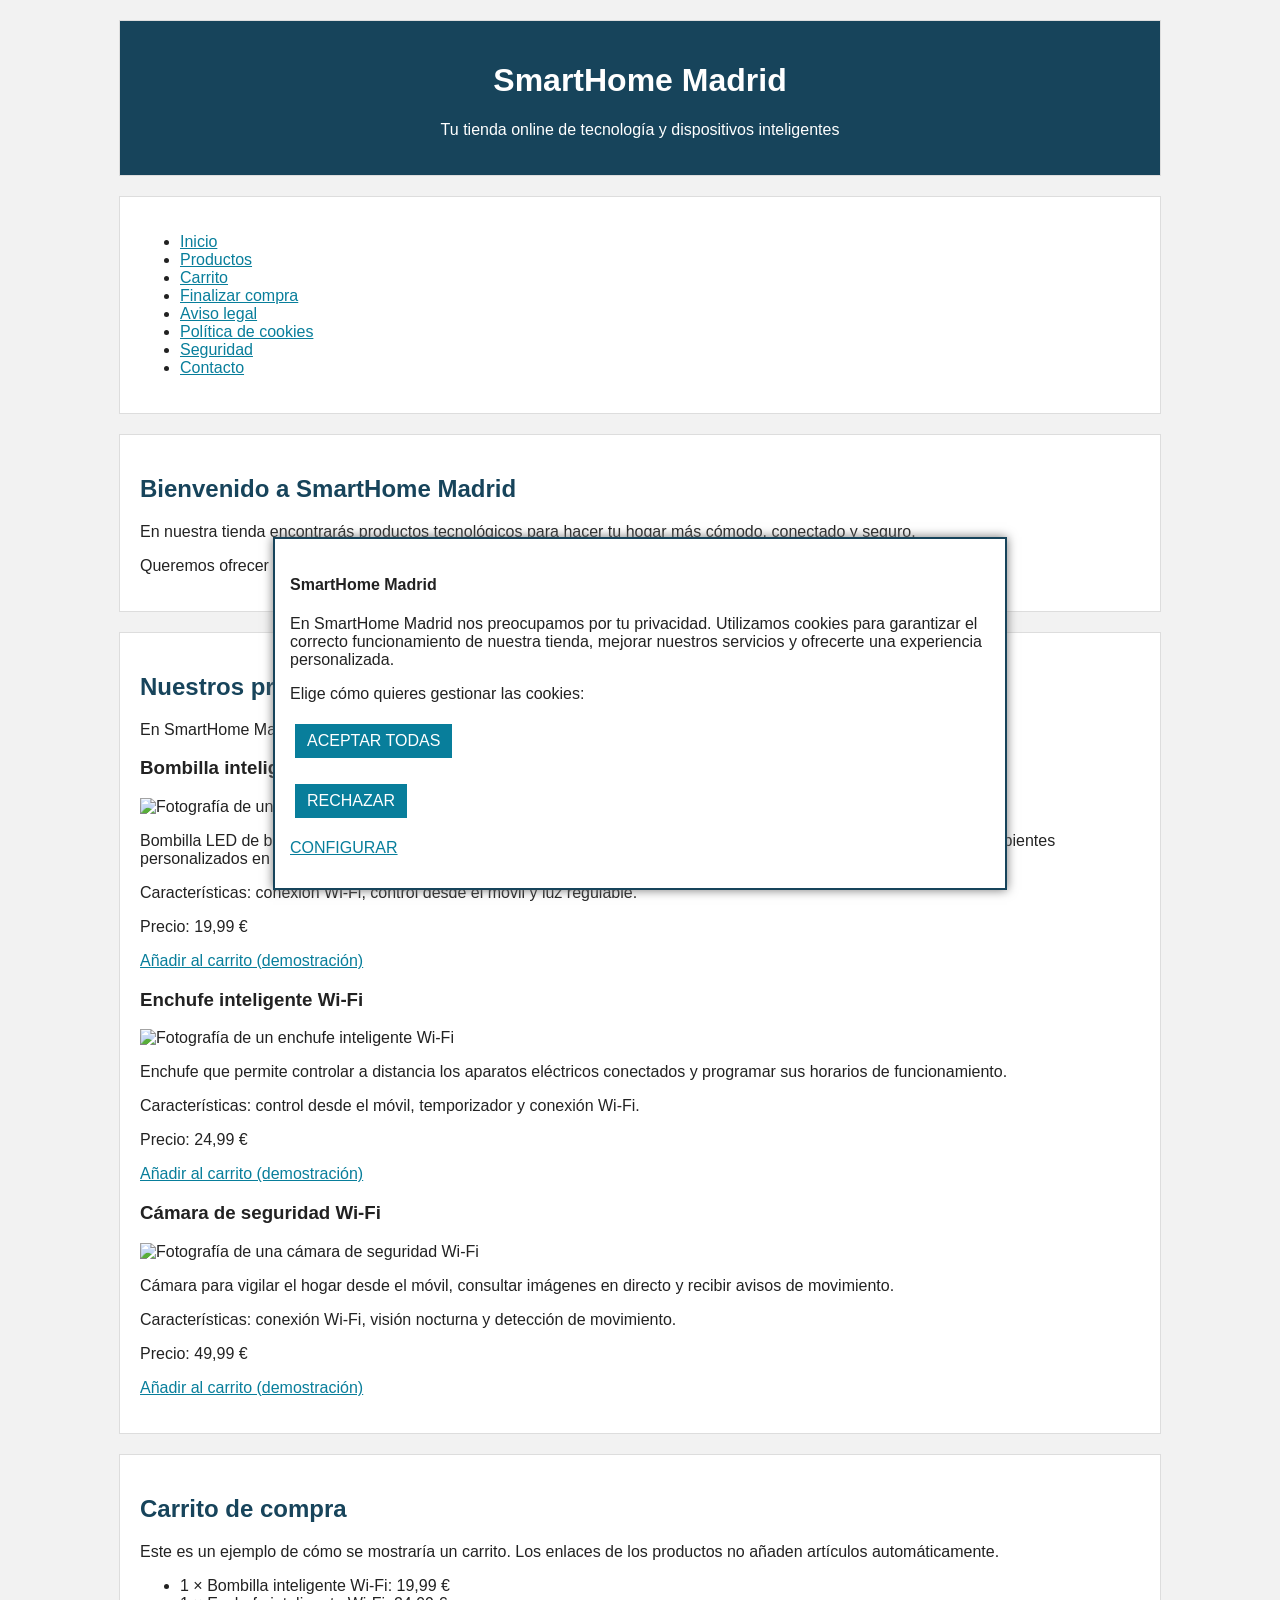
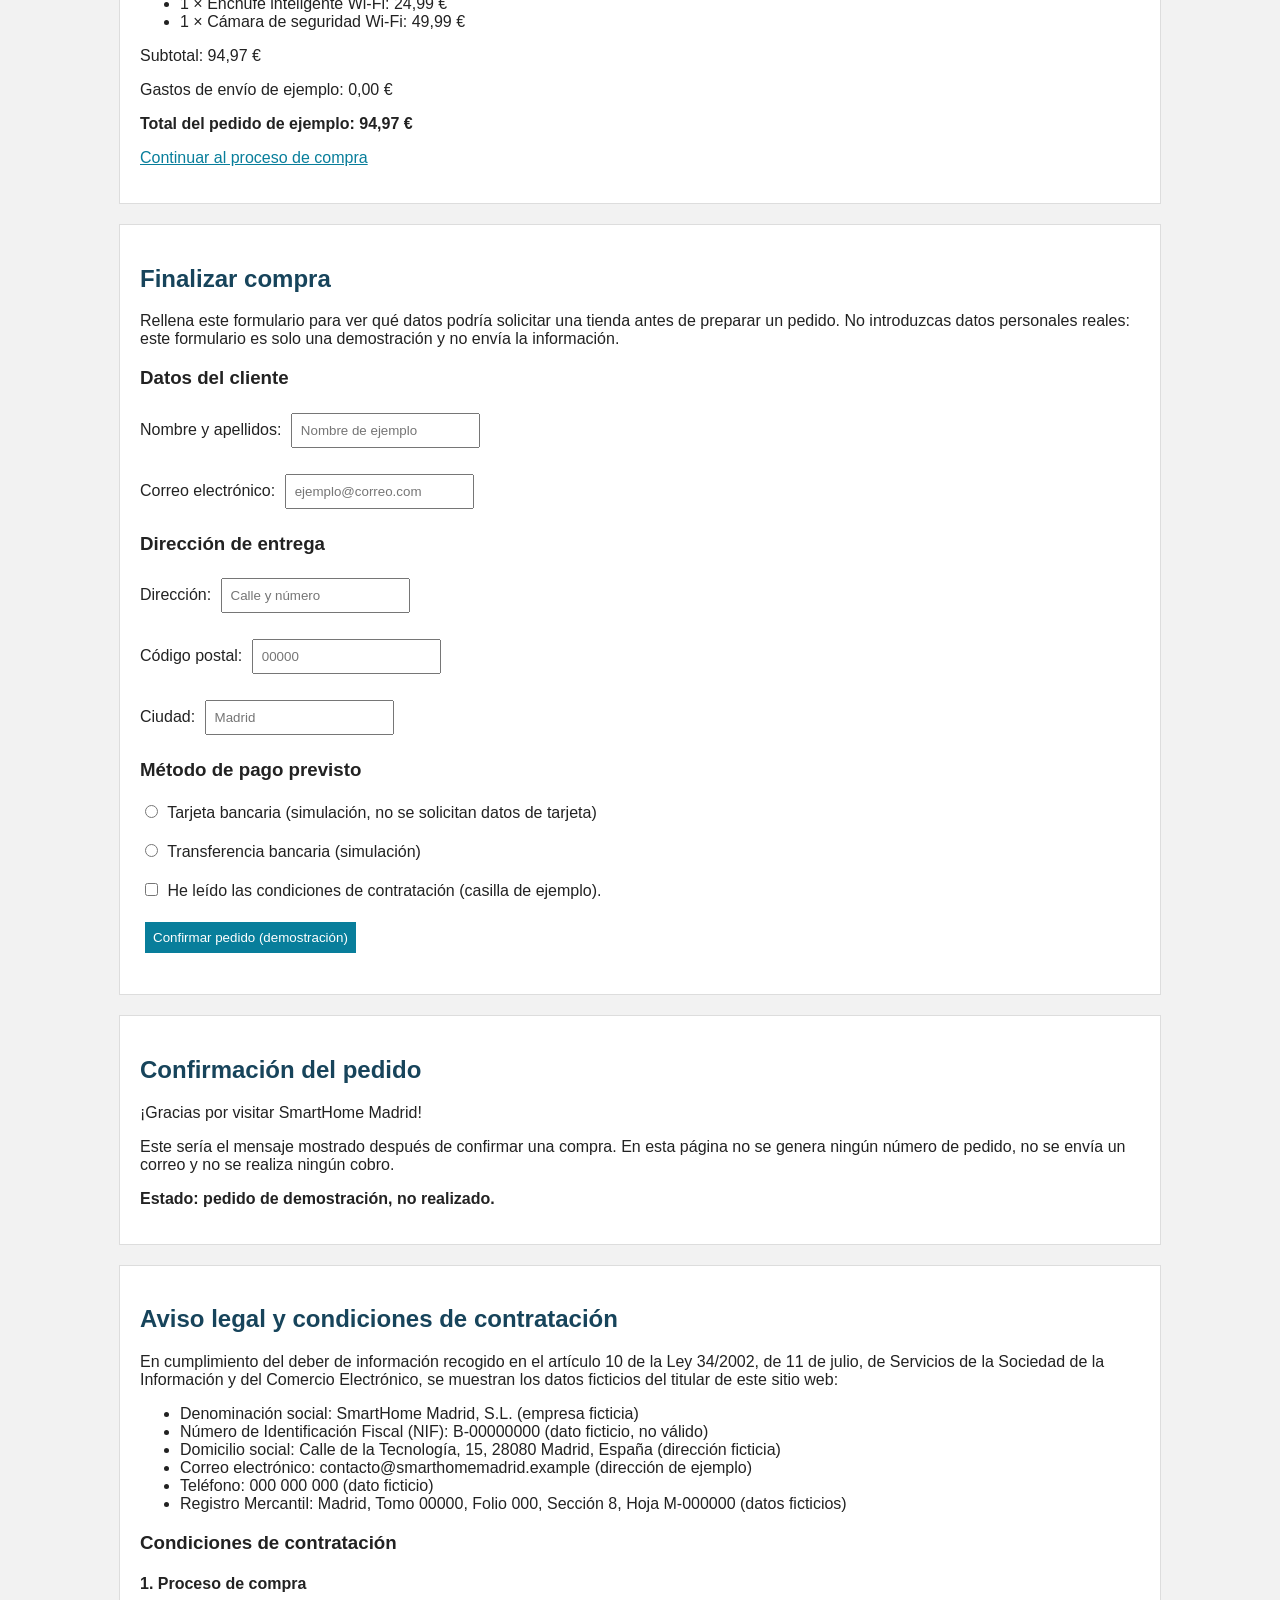
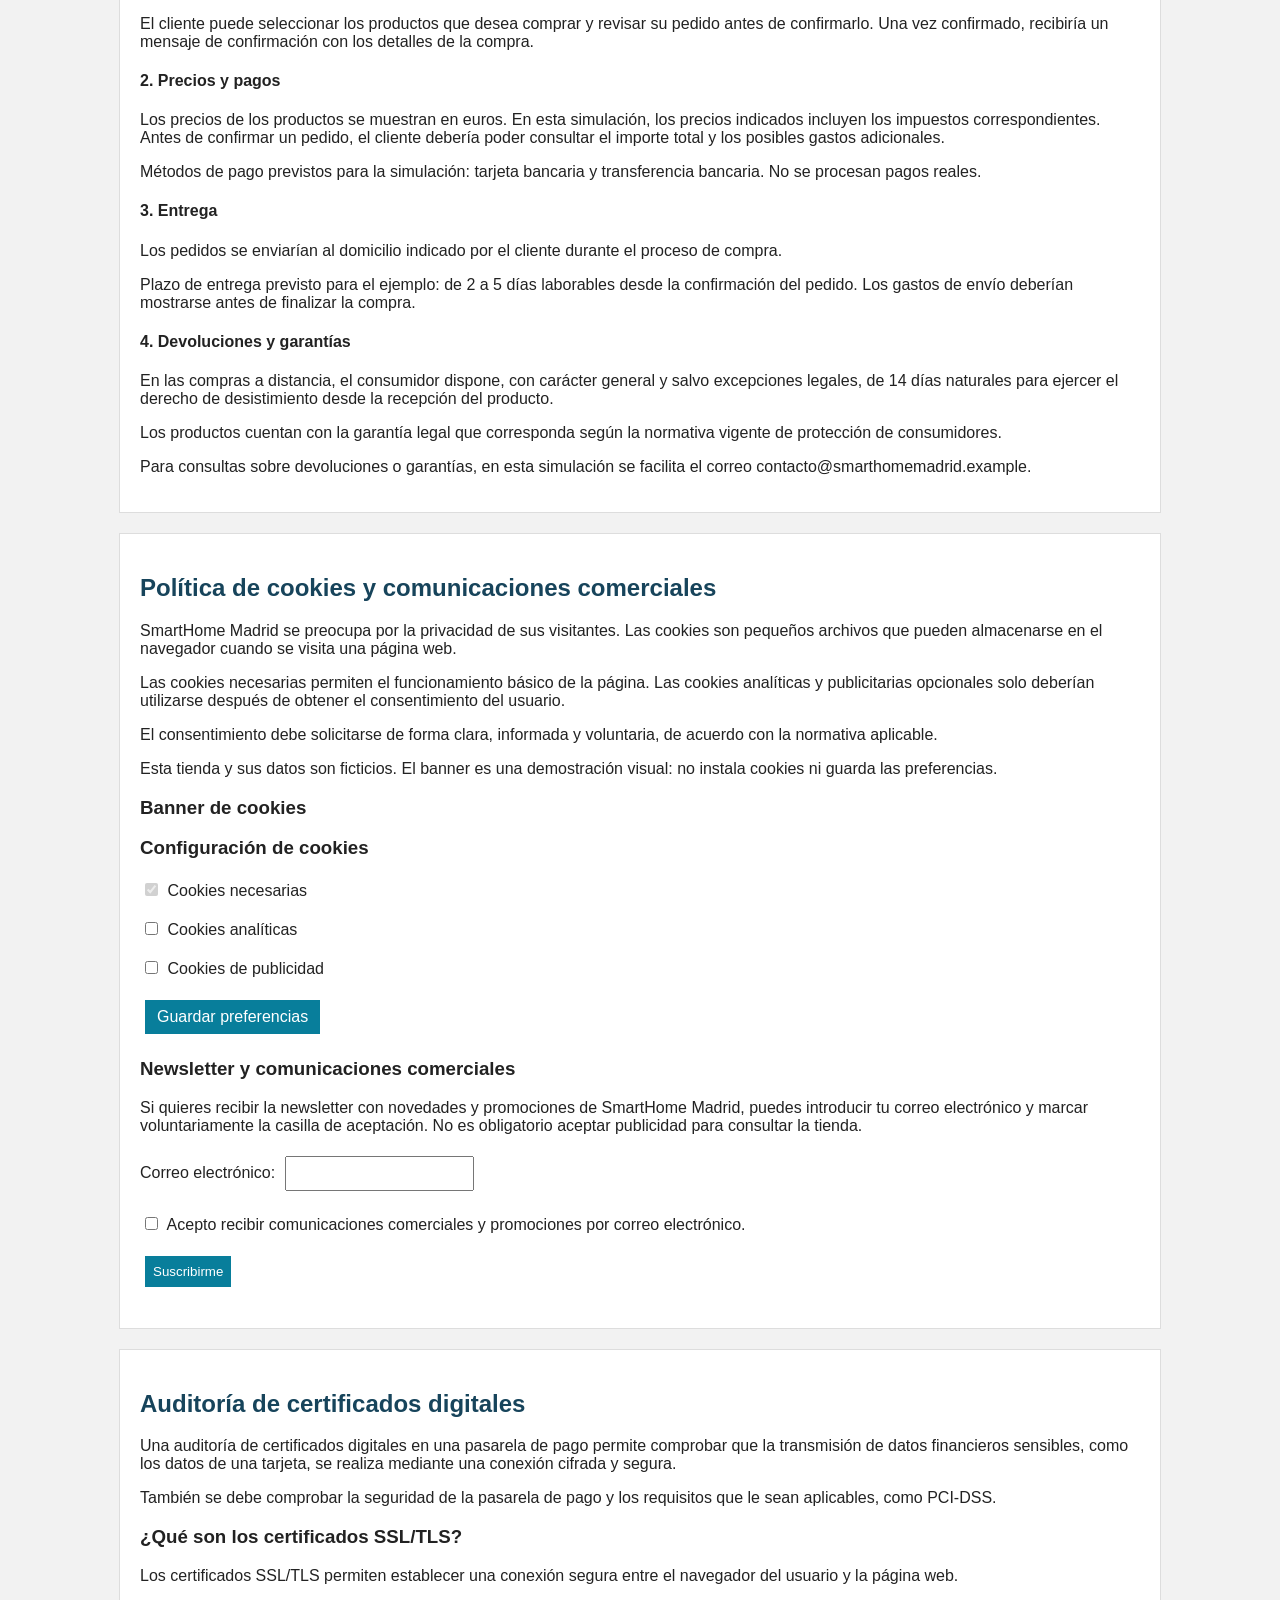
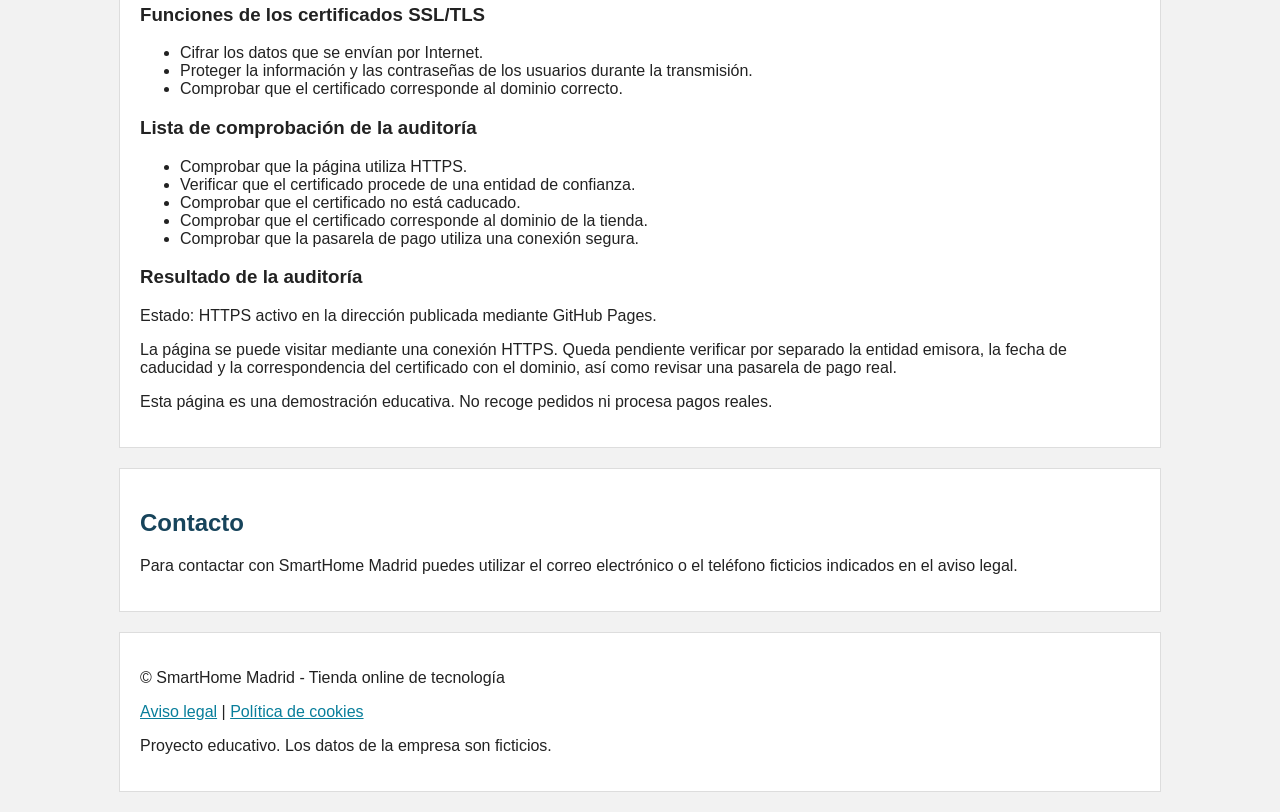
==== index.html @ d8610dd3 "Añadir identificadores sencillos para el diseño" ====
<!DOCTYPE html>
<html lang="es">
<head>
    <meta charset="UTF-8">
    <meta name="viewport" content="width=device-width, initial-scale=1.0">

    <link rel="stylesheet" href="styles.css">

    <meta name="keywords" content="HTML, tienda, productos, domótica, tecnología">
    <meta name="description" content="Tienda online SmartHome Madrid">
    <meta name="author" content="Manuel, Ignacio, Alejandro Pascual, Ismael">

    <title>SmartHome Madrid - Tienda Online</title>
</head>

<body>

    <div id="cabecera">
        <h1>SmartHome Madrid</h1>
        <p>Tu tienda online de tecnología y dispositivos inteligentes</p>
    </div>

    <div id="menu">
        <ul>
            <li><a href="#inicio">Inicio</a></li>
            <li><a href="#productos">Productos</a></li>
            <li><a href="#carrito">Carrito</a></li>
            <li><a href="#compra">Finalizar compra</a></li>
            <li><a href="#aviso-legal">Aviso legal</a></li>
            <li><a href="#cookies">Política de cookies</a></li>
            <li><a href="#seguridad">Seguridad</a></li>
            <li><a href="#contacto">Contacto</a></li>
        </ul>
    </div>

    <div id="inicio">
        <h2>Bienvenido a SmartHome Madrid</h2>
        <p>En nuestra tienda encontrarás productos tecnológicos para hacer tu hogar más cómodo, conectado y seguro.</p>
        <p>Queremos ofrecer una compra online sencilla y proteger los datos de nuestros clientes.</p>
    </div>

    <div id="productos">
        <h2>Nuestros productos</h2>
        <p>En SmartHome Madrid encontrarás dispositivos para convertir tu casa en un hogar inteligente.</p>

        <div>
            <h3>Bombilla inteligente Wi-Fi</h3>
            <img src="https://aio.lv/img/cache/product/10466022/52511798_large.webp" alt="Fotografía de una bombilla inteligente Wi-Fi" width="220">
            <p>Bombilla LED de bajo consumo que permite encender, apagar y regular la iluminación desde el móvil. Ideal para crear ambientes personalizados en casa.</p>
            <p>Características: conexión Wi-Fi, control desde el móvil y luz regulable.</p>
            <p>Precio: 19,99 €</p>
            <p><a href="#carrito">Añadir al carrito (demostración)</a></p>
        </div>

        <div>
            <h3>Enchufe inteligente Wi-Fi</h3>
            <img src="https://commons.wikimedia.org/wiki/Special:FilePath/WLAN-Funk-Stecker_in_Steckdose.jpg" alt="Fotografía de un enchufe inteligente Wi-Fi" width="220">
            <p>Enchufe que permite controlar a distancia los aparatos eléctricos conectados y programar sus horarios de funcionamiento.</p>
            <p>Características: control desde el móvil, temporizador y conexión Wi-Fi.</p>
            <p>Precio: 24,99 €</p>
            <p><a href="#carrito">Añadir al carrito (demostración)</a></p>
        </div>

        <div>
            <h3>Cámara de seguridad Wi-Fi</h3>
            <img src="https://images.unsplash.com/photo-1728971975421-50f3dc9663a4?auto=format&fit=crop&w=800&q=80" alt="Fotografía de una cámara de seguridad Wi-Fi" width="220">
            <p>Cámara para vigilar el hogar desde el móvil, consultar imágenes en directo y recibir avisos de movimiento.</p>
            <p>Características: conexión Wi-Fi, visión nocturna y detección de movimiento.</p>
            <p>Precio: 49,99 €</p>
            <p><a href="#carrito">Añadir al carrito (demostración)</a></p>
        </div>
    </div>

    <div id="carrito">
        <h2>Carrito de compra</h2>
        <p>Este es un ejemplo de cómo se mostraría un carrito. Los enlaces de los productos no añaden artículos automáticamente.</p>
        <ul>
            <li>1 × Bombilla inteligente Wi-Fi: 19,99 €</li>
            <li>1 × Enchufe inteligente Wi-Fi: 24,99 €</li>
            <li>1 × Cámara de seguridad Wi-Fi: 49,99 €</li>
        </ul>
        <p>Subtotal: 94,97 €</p>
        <p>Gastos de envío de ejemplo: 0,00 €</p>
        <p><b>Total del pedido de ejemplo: 94,97 €</b></p>
        <p><a href="#compra">Continuar al proceso de compra</a></p>
    </div>

    <div id="compra">
        <h2>Finalizar compra</h2>
        <p>Rellena este formulario para ver qué datos podría solicitar una tienda antes de preparar un pedido. No introduzcas datos personales reales: este formulario es solo una demostración y no envía la información.</p>
        <form>
            <h3>Datos del cliente</h3>
            <p>
                Nombre y apellidos:
                <input type="text" id="nombre-compra" name="nombre-compra" placeholder="Nombre de ejemplo">
            </p>
            <p>
                Correo electrónico:
                <input type="email" id="email-compra" name="email-compra" placeholder="ejemplo@correo.com">
            </p>

            <h3>Dirección de entrega</h3>
            <p>
                Dirección:
                <input type="text" id="direccion-compra" name="direccion-compra" placeholder="Calle y número">
            </p>
            <p>
                Código postal:
                <input type="text" id="cp-compra" name="cp-compra" placeholder="00000">
            </p>
            <p>
                Ciudad:
                <input type="text" id="ciudad-compra" name="ciudad-compra" placeholder="Madrid">
            </p>

            <h3>Método de pago previsto</h3>
            <p>
                <input type="radio" id="pago-tarjeta" name="metodo-pago" value="tarjeta">
                Tarjeta bancaria (simulación, no se solicitan datos de tarjeta)
            </p>
            <p>
                <input type="radio" id="pago-transferencia" name="metodo-pago" value="transferencia">
                Transferencia bancaria (simulación)
            </p>
            <p><input type="checkbox" id="aceptar-condiciones-compra" name="aceptar-condiciones-compra">
                He leído las condiciones de contratación (casilla de ejemplo).
            </p>
            <p><input type="submit" value="Confirmar pedido (demostración)"></p>
        </form>
    </div>

    <div id="confirmacion-pedido">
        <h2>Confirmación del pedido</h2>
        <p>¡Gracias por visitar SmartHome Madrid!</p>
        <p>Este sería el mensaje mostrado después de confirmar una compra. En esta página no se genera ningún número de pedido, no se envía un correo y no se realiza ningún cobro.</p>
        <p><b>Estado: pedido de demostración, no realizado.</b></p>
    </div>

    <div id="aviso-legal">
        <h2>Aviso legal y condiciones de contratación</h2>

        <p>En cumplimiento del deber de información recogido en el artículo 10 de la Ley 34/2002, de 11 de julio, de Servicios de la Sociedad de la Información y del Comercio Electrónico, se muestran los datos ficticios del titular de este sitio web:</p>

        <ul>
            <li>Denominación social: SmartHome Madrid, S.L. (empresa ficticia)</li>
            <li>Número de Identificación Fiscal (NIF): B-00000000 (dato ficticio, no válido)</li>
            <li>Domicilio social: Calle de la Tecnología, 15, 28080 Madrid, España (dirección ficticia)</li>
            <li>Correo electrónico: contacto@smarthomemadrid.example (dirección de ejemplo)</li>
            <li>Teléfono: 000 000 000 (dato ficticio)</li>
            <li>Registro Mercantil: Madrid, Tomo 00000, Folio 000, Sección 8, Hoja M-000000 (datos ficticios)</li>
        </ul>

        <h3>Condiciones de contratación</h3>

        <h4>1. Proceso de compra</h4>
        <p>El cliente puede seleccionar los productos que desea comprar y revisar su pedido antes de confirmarlo. Una vez confirmado, recibiría un mensaje de confirmación con los detalles de la compra.</p>

        <h4>2. Precios y pagos</h4>
        <p>Los precios de los productos se muestran en euros. En esta simulación, los precios indicados incluyen los impuestos correspondientes. Antes de confirmar un pedido, el cliente debería poder consultar el importe total y los posibles gastos adicionales.</p>
        <p>Métodos de pago previstos para la simulación: tarjeta bancaria y transferencia bancaria. No se procesan pagos reales.</p>

        <h4>3. Entrega</h4>
        <p>Los pedidos se enviarían al domicilio indicado por el cliente durante el proceso de compra.</p>
        <p>Plazo de entrega previsto para el ejemplo: de 2 a 5 días laborables desde la confirmación del pedido. Los gastos de envío deberían mostrarse antes de finalizar la compra.</p>

        <h4>4. Devoluciones y garantías</h4>
        <p>En las compras a distancia, el consumidor dispone, con carácter general y salvo excepciones legales, de 14 días naturales para ejercer el derecho de desistimiento desde la recepción del producto.</p>
        <p>Los productos cuentan con la garantía legal que corresponda según la normativa vigente de protección de consumidores.</p>
        <p>Para consultas sobre devoluciones o garantías, en esta simulación se facilita el correo contacto@smarthomemadrid.example.</p>
    </div>

    <div id="cookies">
        <h2>Política de cookies y comunicaciones comerciales</h2>

        <p>SmartHome Madrid se preocupa por la privacidad de sus visitantes. Las cookies son pequeños archivos que pueden almacenarse en el navegador cuando se visita una página web.</p>
        <p>Las cookies necesarias permiten el funcionamiento básico de la página. Las cookies analíticas y publicitarias opcionales solo deberían utilizarse después de obtener el consentimiento del usuario.</p>
        <p>El consentimiento debe solicitarse de forma clara, informada y voluntaria, de acuerdo con la normativa aplicable.</p>
        <p>Esta tienda y sus datos son ficticios. El banner es una demostración visual: no instala cookies ni guarda las preferencias.</p>

        <h3>Banner de cookies</h3>
        <input type="checkbox" id="cerrar-banner">
        <div id="banner-cookies">
            <h4>SmartHome Madrid</h4>
            <p>En SmartHome Madrid nos preocupamos por tu privacidad. Utilizamos cookies para garantizar el correcto funcionamiento de nuestra tienda, mejorar nuestros servicios y ofrecerte una experiencia personalizada.</p>
            <p>Elige cómo quieres gestionar las cookies:</p>

            <p><label for="cerrar-banner" class="boton">ACEPTAR TODAS</label></p>
            <p><label for="cerrar-banner" class="boton">RECHAZAR</label></p>
            <p><a href="#configuracion-cookies">CONFIGURAR</a></p>
        </div>

        <h3 id="configuracion-cookies">Configuración de cookies</h3>
        <form>
            <p>
                <input type="checkbox" id="cookies-necesarias" name="cookies-necesarias" checked disabled>
                Cookies necesarias
            </p>

            <p>
                <input type="checkbox" id="cookies-analiticas" name="cookies-analiticas">
                Cookies analíticas
            </p>

            <p>
                <input type="checkbox" id="cookies-publicidad" name="cookies-publicidad">
                Cookies de publicidad
            </p>

            <p><label for="cerrar-banner" class="boton">Guardar preferencias</label></p>
        </form>

        <h3>Newsletter y comunicaciones comerciales</h3>
        <p>Si quieres recibir la newsletter con novedades y promociones de SmartHome Madrid, puedes introducir tu correo electrónico y marcar voluntariamente la casilla de aceptación. No es obligatorio aceptar publicidad para consultar la tienda.</p>

        <form>
            <p>
                Correo electrónico:
                <input type="email" id="correo" name="correo" required>
            </p>

            <p>
                <input type="checkbox" id="consentimiento" name="consentimiento">
                Acepto recibir comunicaciones comerciales y promociones por correo electrónico.
            </p>

            <p><input type="submit" value="Suscribirme"></p>
        </form>
    </div>

    <div id="seguridad">
        <h2>Auditoría de certificados digitales</h2>

        <p>Una auditoría de certificados digitales en una pasarela de pago permite comprobar que la transmisión de datos financieros sensibles, como los datos de una tarjeta, se realiza mediante una conexión cifrada y segura.</p>
        <p>También se debe comprobar la seguridad de la pasarela de pago y los requisitos que le sean aplicables, como PCI-DSS.</p>

        <h3>¿Qué son los certificados SSL/TLS?</h3>
        <p>Los certificados SSL/TLS permiten establecer una conexión segura entre el navegador del usuario y la página web.</p>

        <h3>Funciones de los certificados SSL/TLS</h3>
        <ul>
            <li>Cifrar los datos que se envían por Internet.</li>
            <li>Proteger la información y las contraseñas de los usuarios durante la transmisión.</li>
            <li>Comprobar que el certificado corresponde al dominio correcto.</li>
        </ul>

        <h3>Lista de comprobación de la auditoría</h3>
        <ul>
            <li>Comprobar que la página utiliza HTTPS.</li>
            <li>Verificar que el certificado procede de una entidad de confianza.</li>
            <li>Comprobar que el certificado no está caducado.</li>
            <li>Comprobar que el certificado corresponde al dominio de la tienda.</li>
            <li>Comprobar que la pasarela de pago utiliza una conexión segura.</li>
        </ul>

        <h3>Resultado de la auditoría</h3>
        <p>Estado: HTTPS activo en la dirección publicada mediante GitHub Pages.</p>
        <p>La página se puede visitar mediante una conexión HTTPS. Queda pendiente verificar por separado la entidad emisora, la fecha de caducidad y la correspondencia del certificado con el dominio, así como revisar una pasarela de pago real.</p>
        <p>Esta página es una demostración educativa. No recoge pedidos ni procesa pagos reales.</p>
    </div>

    <div id="contacto">
        <h2>Contacto</h2>
        <p>Para contactar con SmartHome Madrid puedes utilizar el correo electrónico o el teléfono ficticios indicados en el aviso legal.</p>
    </div>

    <div>
        <p>&copy; SmartHome Madrid - Tienda online de tecnología</p>
        <p>
            <a href="#aviso-legal">Aviso legal</a> |
            <a href="#cookies">Política de cookies</a>
        </p>
        <p>Proyecto educativo. Los datos de la empresa son ficticios.</p>
    </div>

</body>
</html>
---- styles.css ----
body {
    font-family: Arial, sans-serif;
    background: #f2f2f2;
    color: #222;
    margin: 20px;
}

body > div {
    background: white;
    max-width: 1000px;
    margin: 20px auto;
    padding: 20px;
    border: 1px solid #ddd;
}

body > div:first-of-type {
    background: #17445b;
    color: white;
    text-align: center;
}

h1, h2 {
    color: #17445b;
}

body > div:first-of-type h1 {
    color: white;
}

a {
    color: #087e9b;
}

img {
    max-width: 100%;
    height: auto;
}

input, button {
    padding: 8px;
    margin: 5px;
}

button, input[type="submit"] {
    background: #087e9b;
    color: white;
    border: 0;
    cursor: pointer;
}

#banner-cookies {
    position: fixed;
    bottom: 10px;
    left: 10px;
    right: 10px;
    max-width: 700px;
    margin: 0 auto;
    padding: 15px;
    background: white;
    border: 2px solid #17445b;
    box-shadow: 0 0 10px #777;
    z-index: 1000;
}

@media (max-width: 600px) {
    body {
        margin: 5px;
    }

    body > div {
        padding: 12px;
    }

    #banner-cookies {
        left: 5px;
        right: 5px;
        bottom: 5px;
    }
}

#cerrar-banner {
    display: none;
}

#cerrar-banner:checked + #banner-cookies {
    display: none;
}

.boton {
    display: inline-block;
    padding: 8px 12px;
    margin: 5px;
    background: #087e9b;
    color: white;
    cursor: pointer;
}
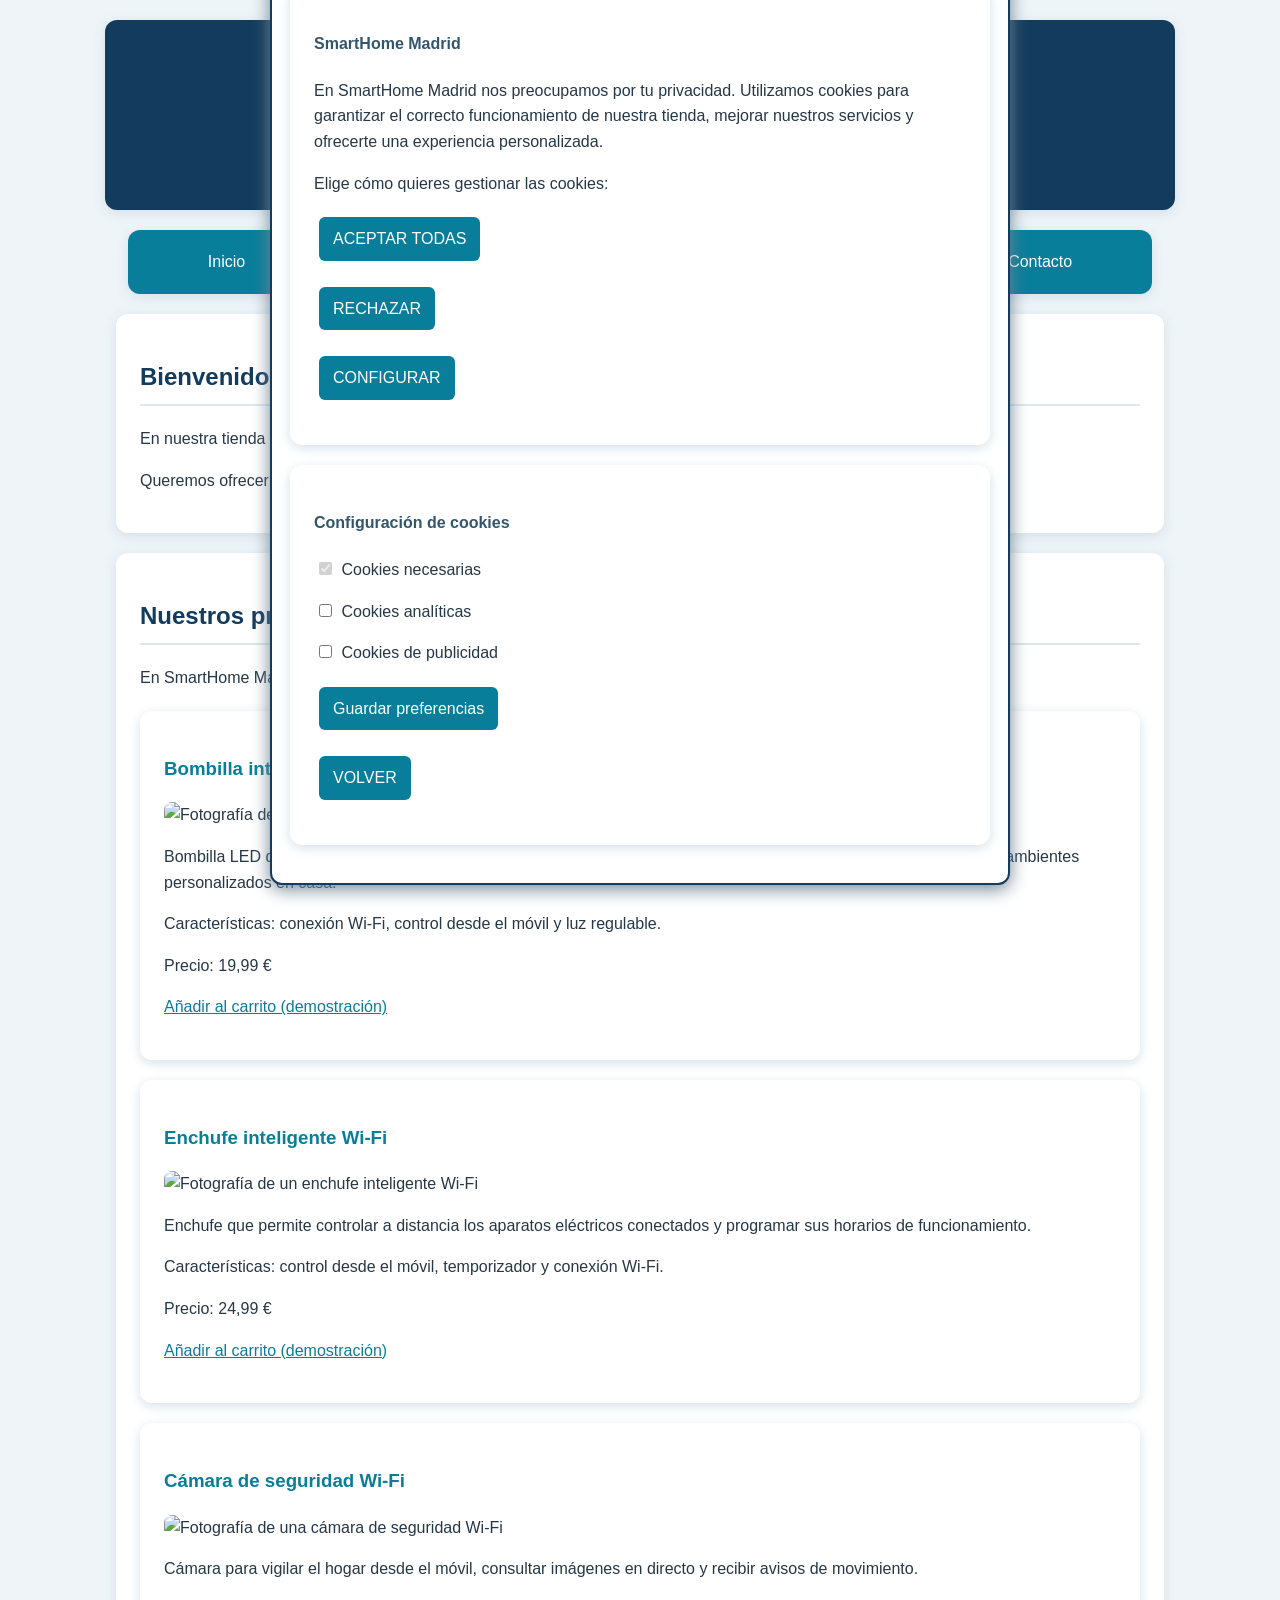
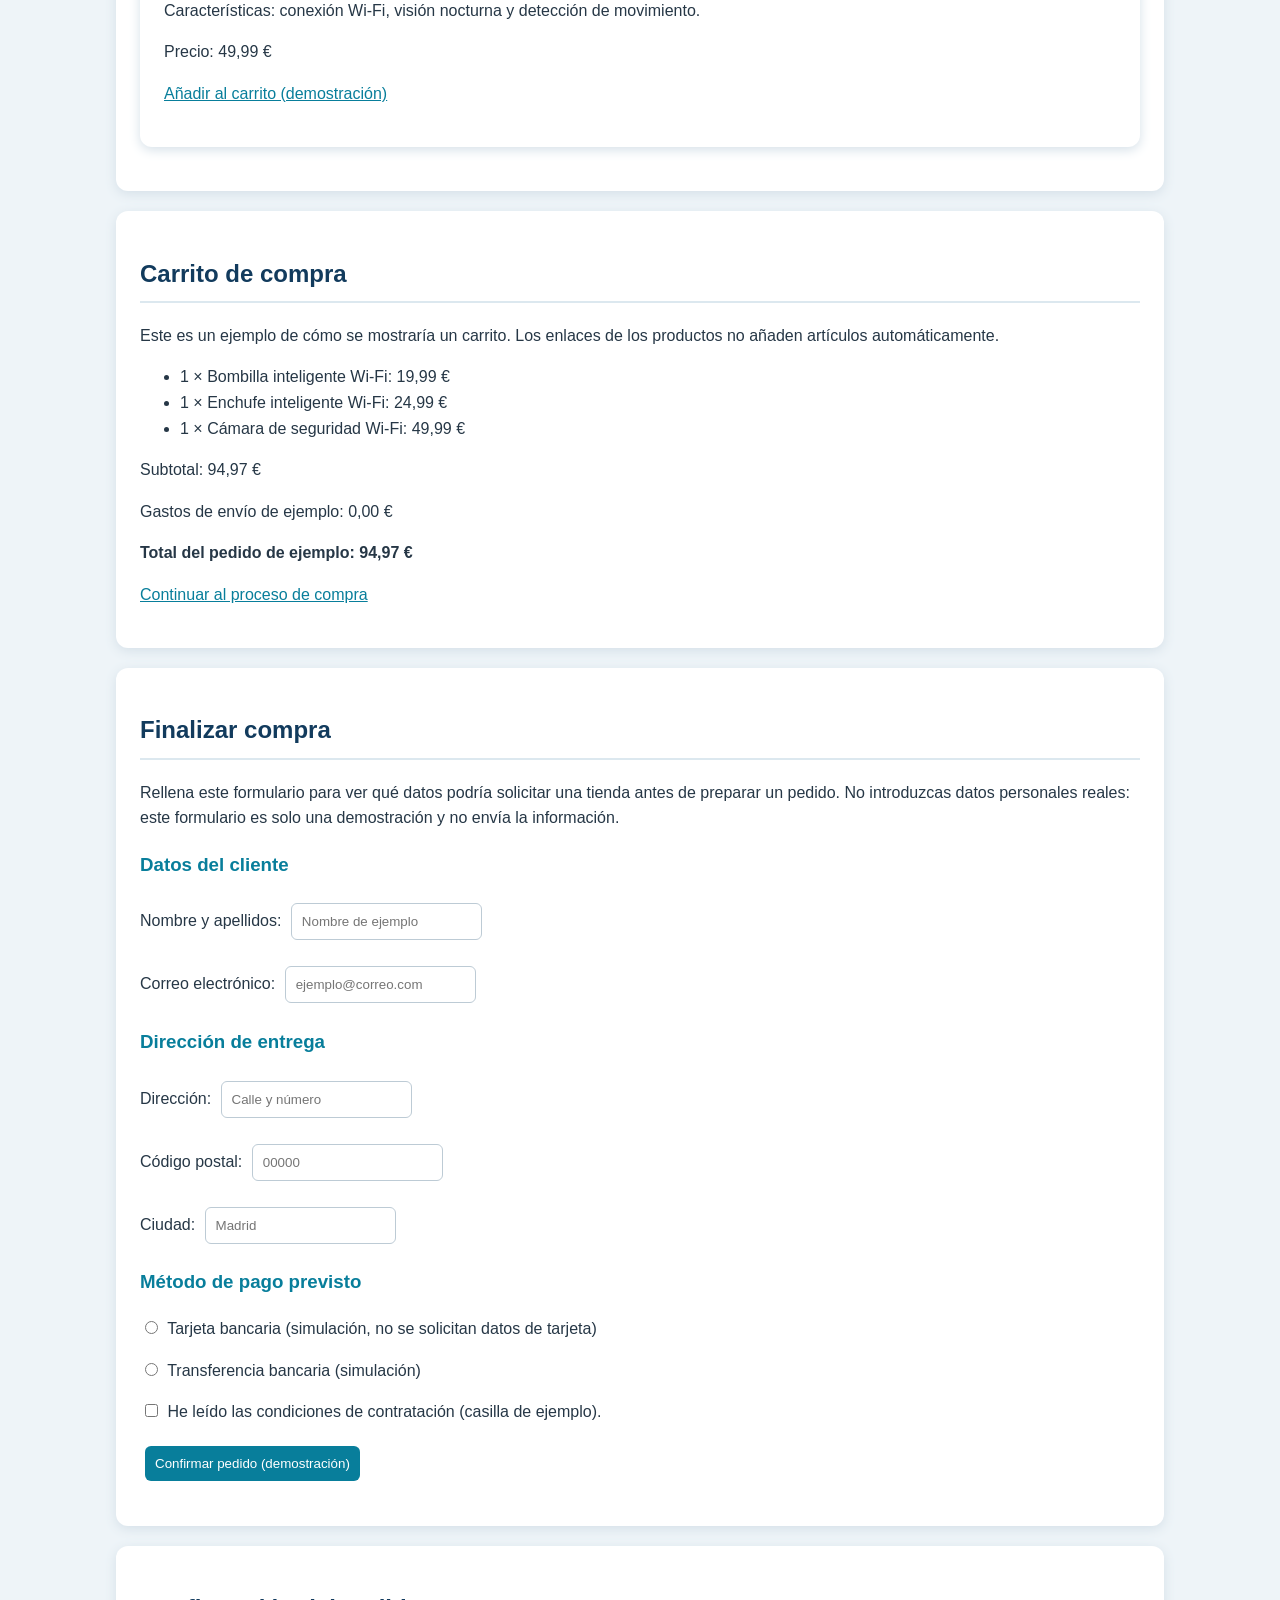
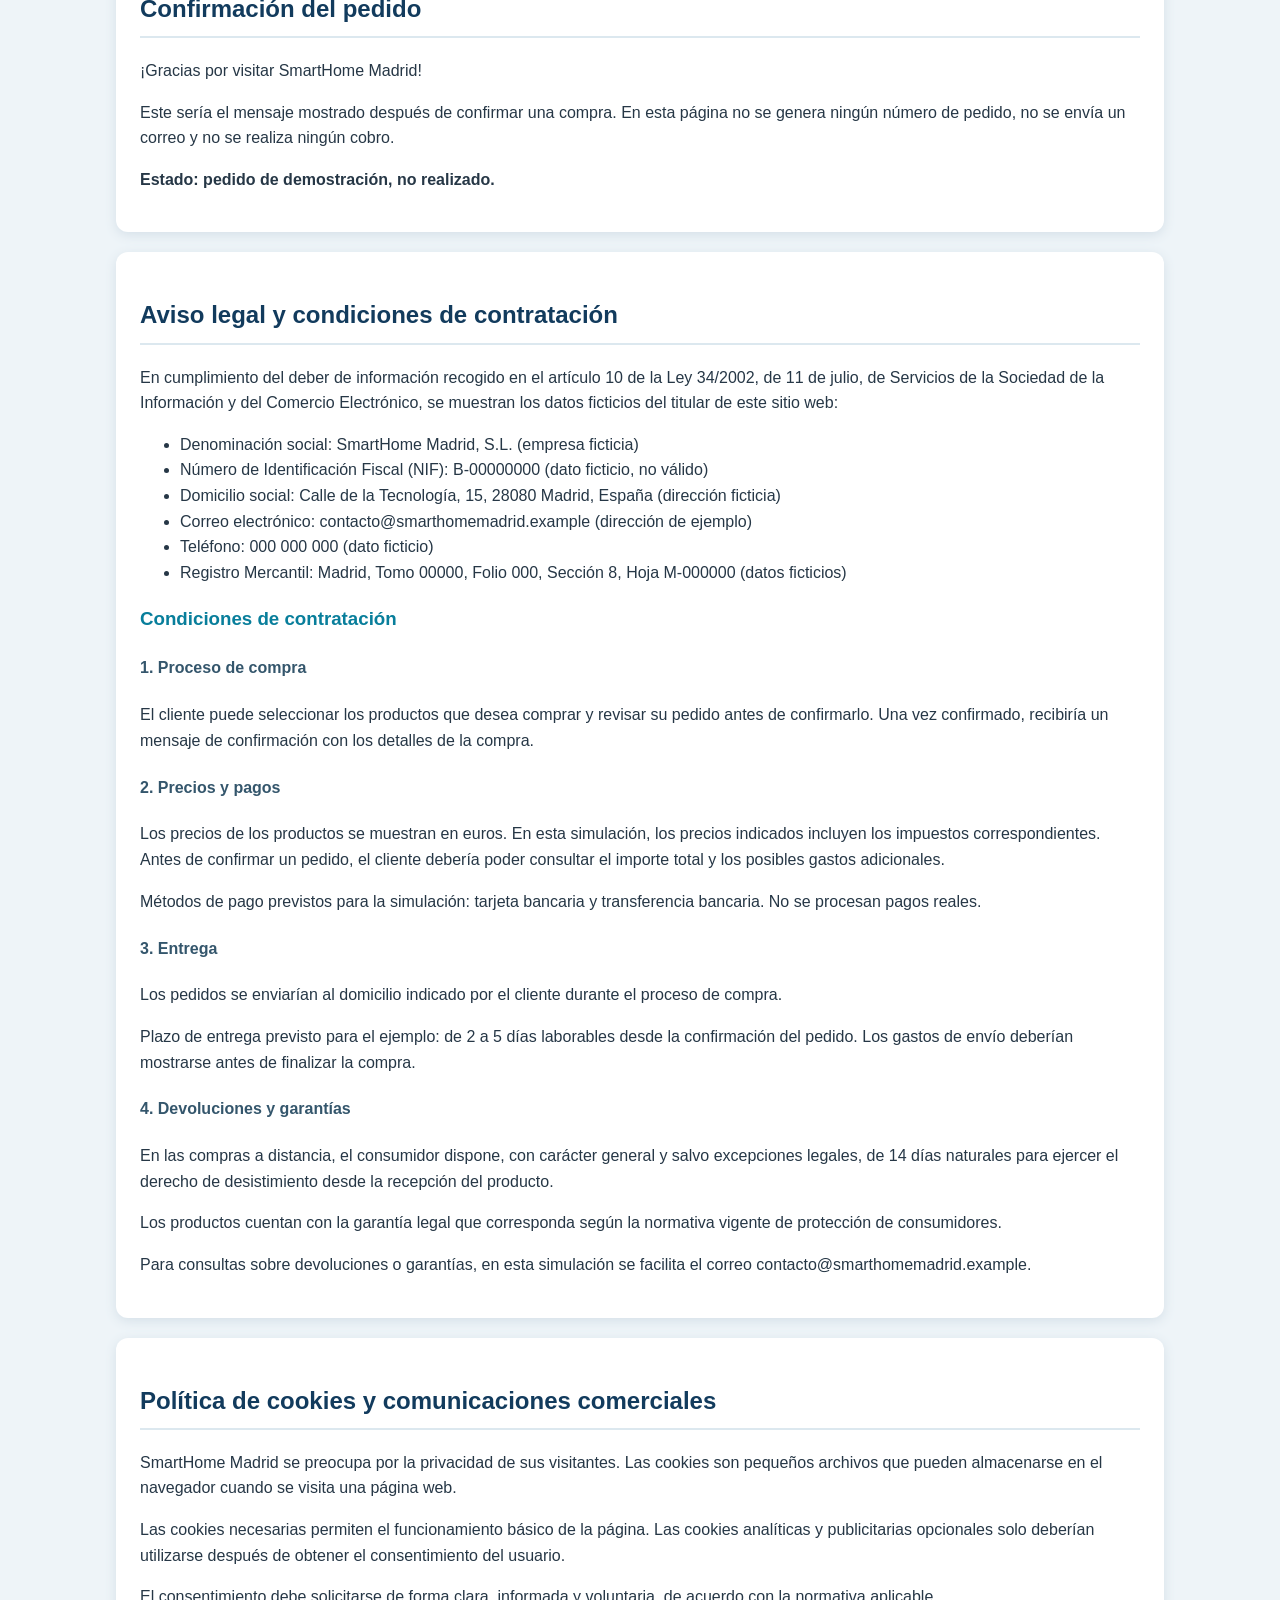
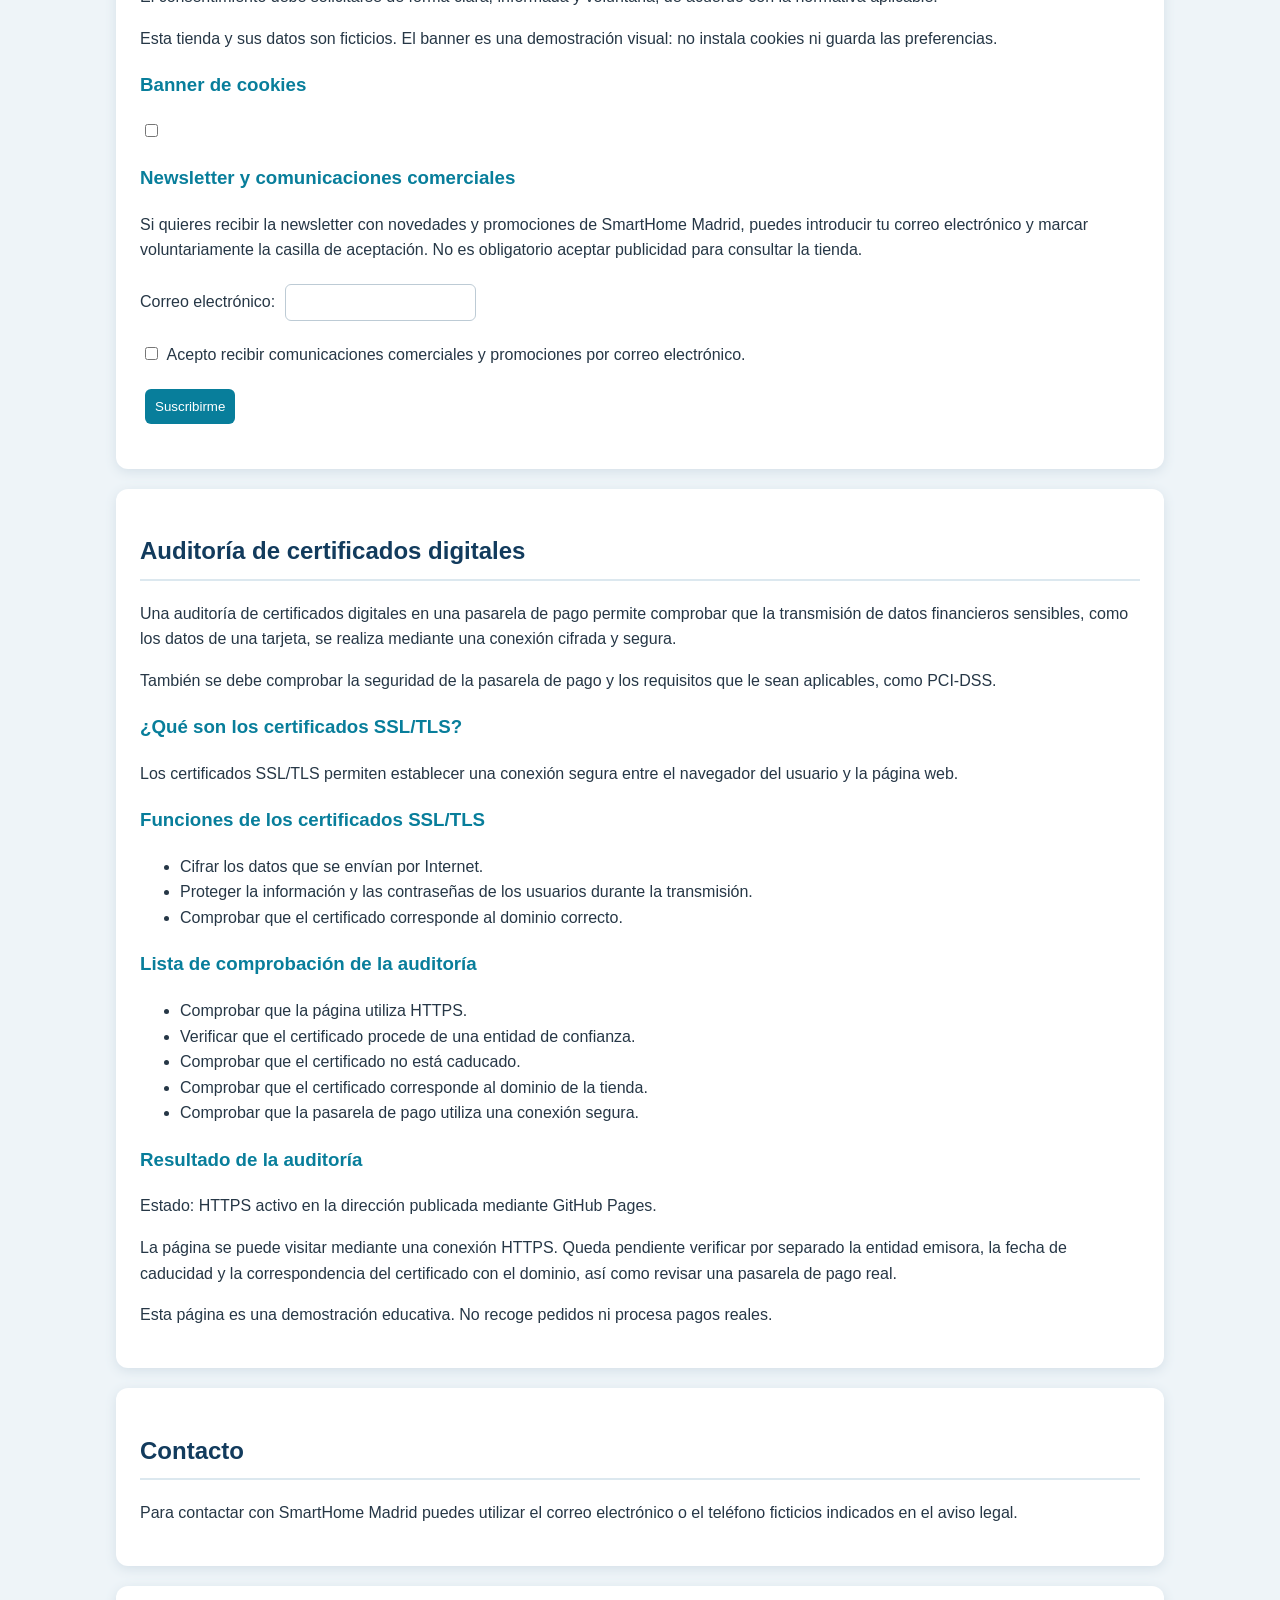
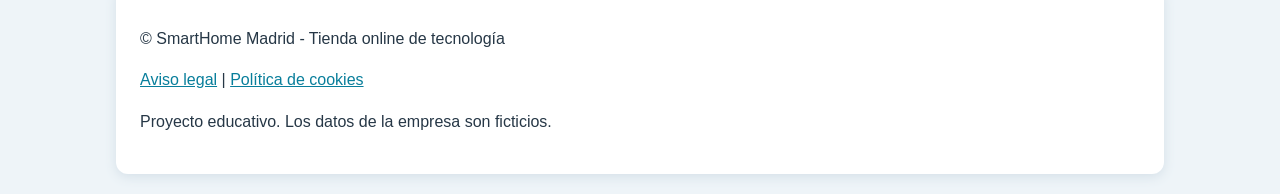
==== commit 36984cbb: "Mostrar configuración dentro del banner de cookies" ====
--- a/index.html
+++ b/index.html
@@ -179,35 +179,36 @@
 
         <h3>Banner de cookies</h3>
         <input type="checkbox" id="cerrar-banner">
+        <input type="checkbox" id="mostrar-configuracion">
         <div id="banner-cookies">
-            <h4>SmartHome Madrid</h4>
-            <p>En SmartHome Madrid nos preocupamos por tu privacidad. Utilizamos cookies para garantizar el correcto funcionamiento de nuestra tienda, mejorar nuestros servicios y ofrecerte una experiencia personalizada.</p>
-            <p>Elige cómo quieres gestionar las cookies:</p>
-
-            <p><label for="cerrar-banner" class="boton">ACEPTAR TODAS</label></p>
-            <p><label for="cerrar-banner" class="boton">RECHAZAR</label></p>
-            <p><a href="#configuracion-cookies">CONFIGURAR</a></p>
-        </div>
-
-        <h3 id="configuracion-cookies">Configuración de cookies</h3>
-        <form>
-            <p>
-                <input type="checkbox" id="cookies-necesarias" name="cookies-necesarias" checked disabled>
-                Cookies necesarias
-            </p>
-
-            <p>
-                <input type="checkbox" id="cookies-analiticas" name="cookies-analiticas">
-                Cookies analíticas
-            </p>
-
-            <p>
-                <input type="checkbox" id="cookies-publicidad" name="cookies-publicidad">
-                Cookies de publicidad
-            </p>
-
-            <p><label for="cerrar-banner" class="boton">Guardar preferencias</label></p>
-        </form>
+            <div id="texto-cookies">
+                <h4>SmartHome Madrid</h4>
+                <p>En SmartHome Madrid nos preocupamos por tu privacidad. Utilizamos cookies para garantizar el correcto funcionamiento de nuestra tienda, mejorar nuestros servicios y ofrecerte una experiencia personalizada.</p>
+                <p>Elige cómo quieres gestionar las cookies:</p>
+
+                <p><label for="cerrar-banner" class="boton">ACEPTAR TODAS</label></p>
+                <p><label for="cerrar-banner" class="boton">RECHAZAR</label></p>
+                <p><label for="mostrar-configuracion" class="boton">CONFIGURAR</label></p>
+            </div>
+
+            <div id="panel-configuracion">
+                <h4>Configuración de cookies</h4>
+                <p>
+                    <input type="checkbox" id="cookies-necesarias" name="cookies-necesarias" checked disabled>
+                    Cookies necesarias
+                </p>
+                <p>
+                    <input type="checkbox" id="cookies-analiticas" name="cookies-analiticas">
+                    Cookies analíticas
+                </p>
+                <p>
+                    <input type="checkbox" id="cookies-publicidad" name="cookies-publicidad">
+                    Cookies de publicidad
+                </p>
+                <p><label for="cerrar-banner" class="boton">Guardar preferencias</label></p>
+                <p><label for="mostrar-configuracion" class="boton">VOLVER</label></p>
+            </div>
+        </div>
 
         <h3>Newsletter y comunicaciones comerciales</h3>
         <p>Si quieres recibir la newsletter con novedades y promociones de SmartHome Madrid, puedes introducir tu correo electrónico y marcar voluntariamente la casilla de aceptación. No es obligatorio aceptar publicidad para consultar la tienda.</p>
--- a/styles.css
+++ b/styles.css
@@ -1,30 +1,76 @@
 body {
     font-family: Arial, sans-serif;
-    background: #f2f2f2;
-    color: #222;
+    background: #eef4f8;
+    color: #263746;
     margin: 20px;
-}
-
-body > div {
+    line-height: 1.6;
+}
+
+div {
     background: white;
     max-width: 1000px;
     margin: 20px auto;
-    padding: 20px;
-    border: 1px solid #ddd;
-}
-
-body > div:first-of-type {
-    background: #17445b;
+    padding: 24px;
+    border-radius: 12px;
+    box-shadow: 0 3px 12px #d5e0e8;
+}
+
+#cabecera {
+    background: #123b5d;
     color: white;
     text-align: center;
-}
-
-h1, h2 {
-    color: #17445b;
-}
-
-body > div:first-of-type h1 {
-    color: white;
+    padding: 35px;
+}
+
+#cabecera h1 {
+    color: white;
+    font-size: 36px;
+    margin: 5px;
+}
+
+#cabecera p {
+    color: #dcecf7;
+}
+
+#menu {
+    background: #087e9b;
+    padding: 12px;
+    text-align: center;
+}
+
+#menu ul {
+    padding: 0;
+    margin: 0;
+}
+
+#menu li {
+    display: inline-block;
+    margin: 7px;
+}
+
+#menu a {
+    color: white;
+    text-decoration: none;
+    padding: 8px;
+}
+
+#menu a:hover {
+    background: #075b70;
+    border-radius: 6px;
+}
+
+h2 {
+    color: #123b5d;
+    border-bottom: 2px solid #dce8ef;
+    padding-bottom: 8px;
+}
+
+h3 {
+    color: #087e9b;
+}
+
+h4 {
+    color: #34566c;
 }
 
 a {
@@ -34,63 +80,121 @@
 img {
     max-width: 100%;
     height: auto;
-}
-
-input, button {
-    padding: 8px;
-    margin: 5px;
-}
-
-button, input[type="submit"] {
-    background: #087e9b;
-    color: white;
-    border: 0;
+    border-radius: 8px;
+}
+
+input {
+    padding: 10px;
+    margin: 5px;
+    border: 1px solid #bdcbd5;
+    border-radius: 6px;
+}
+
+button {
+    padding: 10px 16px;
+    margin: 5px;
+    background: #087e9b;
+    color: white;
+    border: 0;
+    border-radius: 6px;
+    cursor: pointer;
+}
+
+input[type="submit"] {
+    background: #087e9b;
+    color: white;
+    border: 0;
+    border-radius: 6px;
     cursor: pointer;
 }
 
 #banner-cookies {
     position: fixed;
-    bottom: 10px;
-    left: 10px;
-    right: 10px;
+    bottom: 15px;
+    left: 15px;
+    right: 15px;
     max-width: 700px;
     margin: 0 auto;
-    padding: 15px;
+    padding: 18px;
     background: white;
-    border: 2px solid #17445b;
-    box-shadow: 0 0 10px #777;
+    border: 2px solid #123b5d;
+    border-radius: 12px;
+    box-shadow: 0 4px 18px #718391;
     z-index: 1000;
 }
 
-@media (max-width: 600px) {
-    body {
-        margin: 5px;
-    }
-
-    body > div {
-        padding: 12px;
-    }
-
-    #banner-cookies {
-        left: 5px;
-        right: 5px;
-        bottom: 5px;
-    }
-}
-
 #cerrar-banner {
-    display: none;
+    position: absolute;
+    left: -100px;
 }
 
 #cerrar-banner:checked + #banner-cookies {
     display: none;
+}
+
+body:has(#configuracion-cookies:target) #banner-cookies {
+    top: 10px;
+    bottom: 10px;
+    max-width: 850px;
+    overflow: hidden;
+}
+
+body:has(#configuracion-cookies:target) #banner-cookies h4 {
+    display: none;
+}
+
+body:has(#configuracion-cookies:target) #banner-cookies p {
+    display: none;
+}
+
+#configuracion-cookies {
+    display: none;
+}
+
+#configuracion-cookies + form {
+    display: none;
+}
+
+#configuracion-cookies:target {
+    display: block;
+    position: fixed;
+    top: 30px;
+    left: 50%;
+    transform: translateX(-50%);
+    width: 75%;
+    max-width: 800px;
+    margin: 0;
+    padding: 18px;
+    background: transparent;
+    border: 0;
+    box-shadow: none;
+    z-index: 1001;
+}
+
+#configuracion-cookies:target + form {
+    display: block;
+    position: fixed;
+    top: 95px;
+    bottom: 25px;
+    left: 50%;
+    transform: translateX(-50%);
+    width: 75%;
+    max-width: 800px;
+    overflow-y: auto;
+    margin: 0;
+    padding: 18px;
+    background: transparent;
+    border: 0;
+    box-shadow: none;
+    z-index: 1001;
 }
 
 .boton {
     display: inline-block;
-    padding: 8px 12px;
-    margin: 5px;
-    background: #087e9b;
-    color: white;
+    padding: 9px 14px;
+    margin: 5px;
+    background: #087e9b;
+    color: white;
+    border-radius: 6px;
     cursor: pointer;
 }
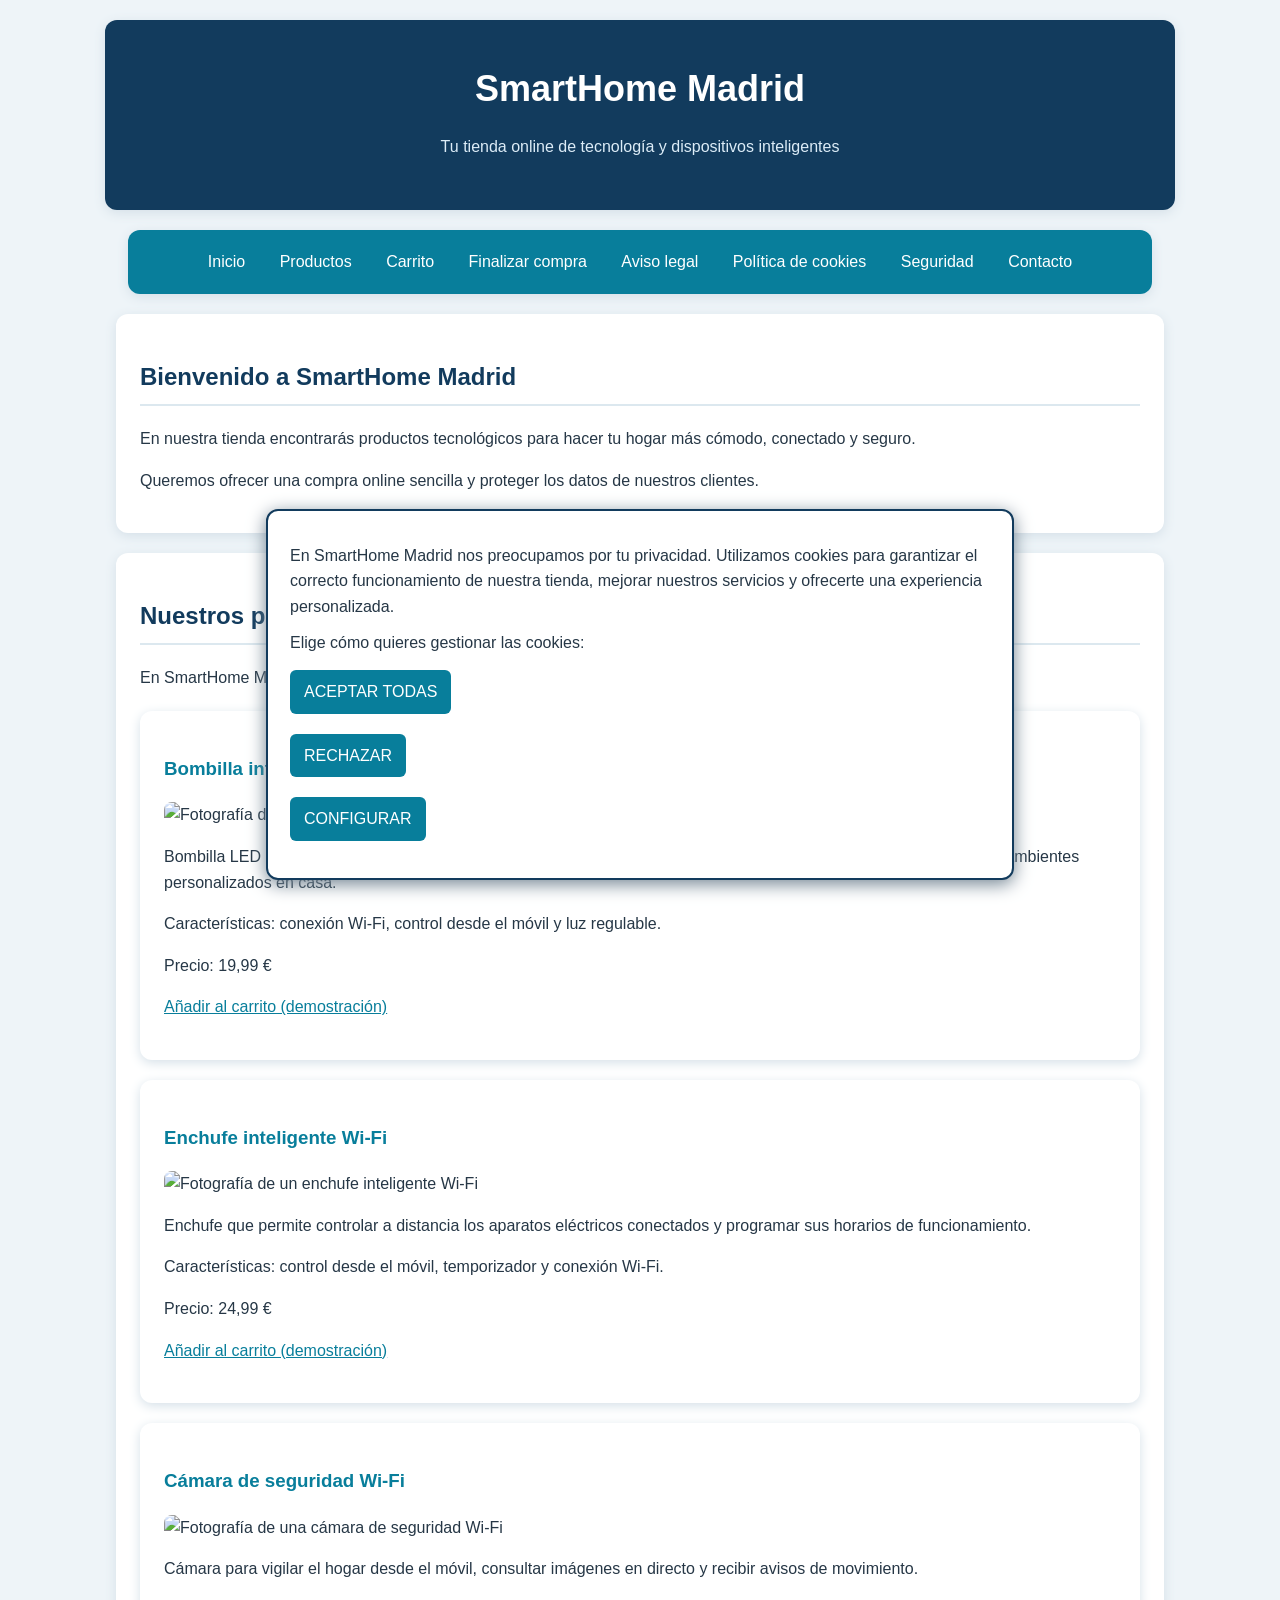
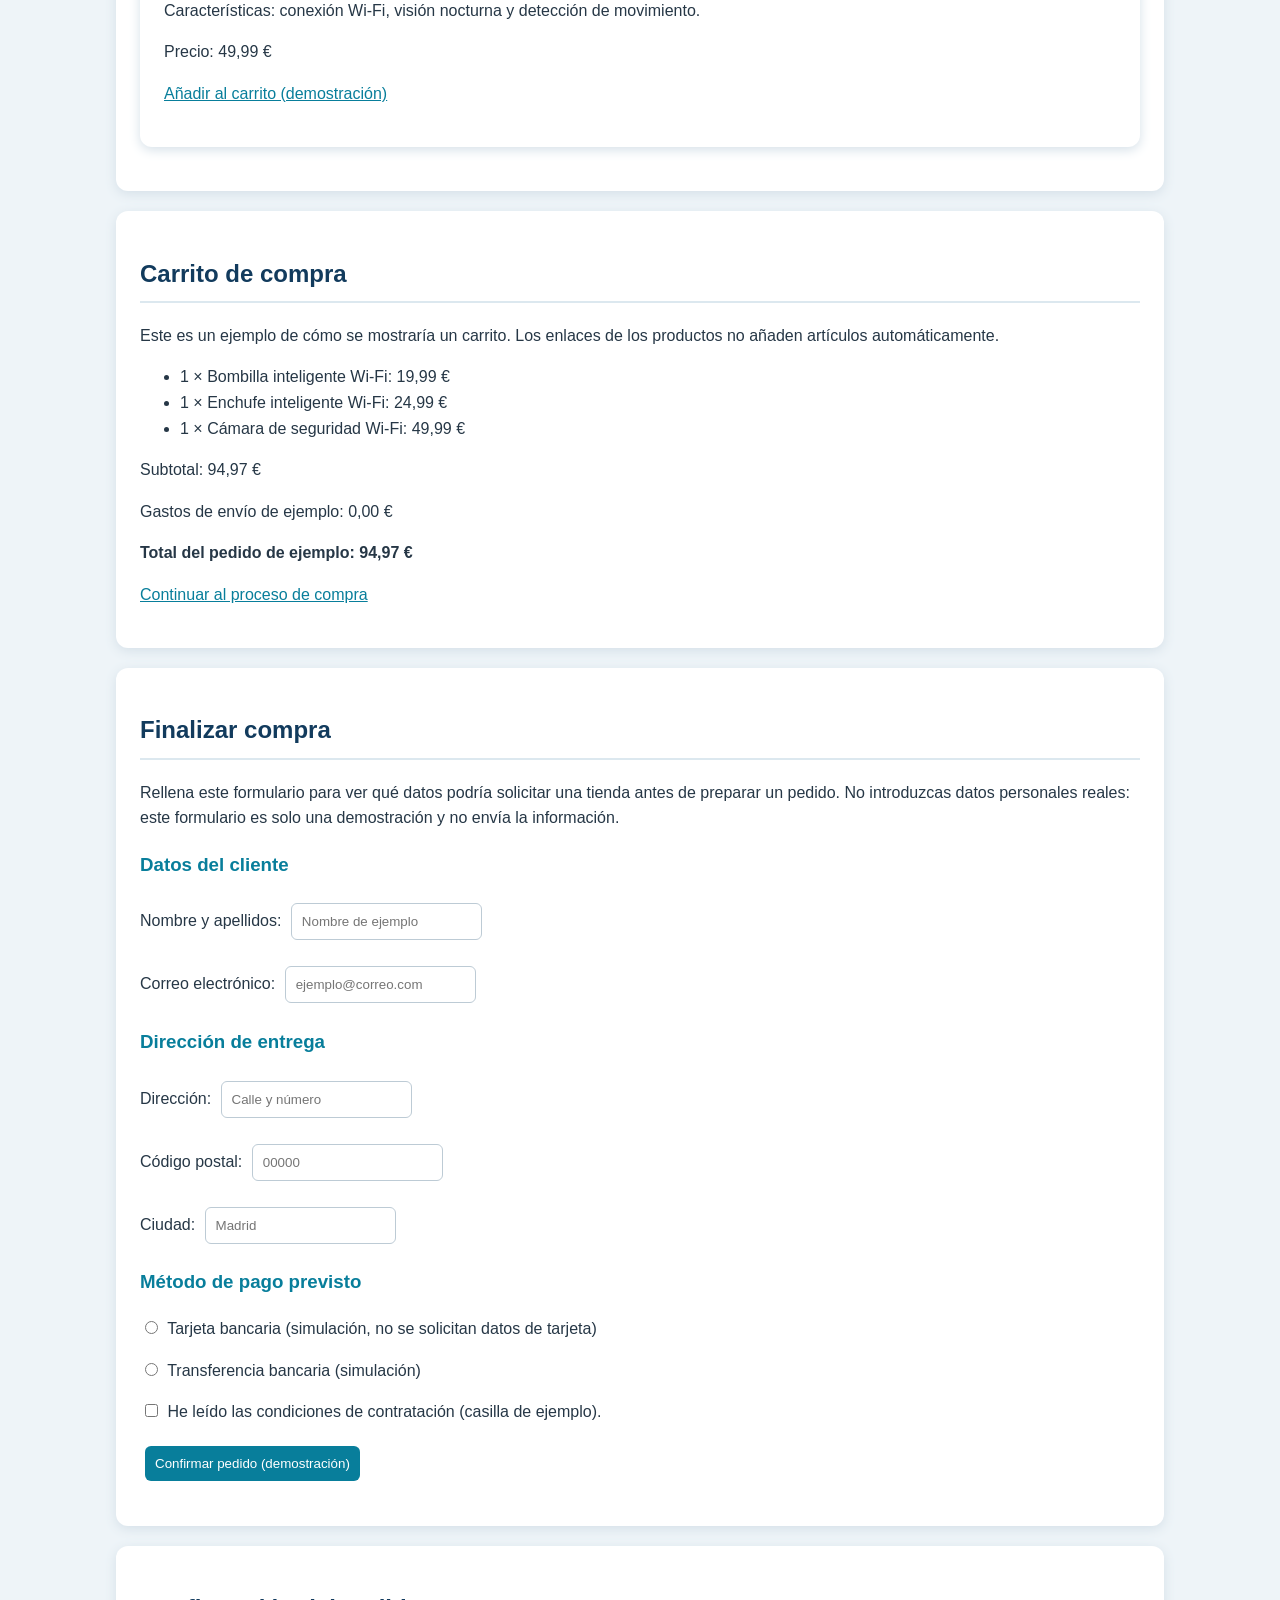
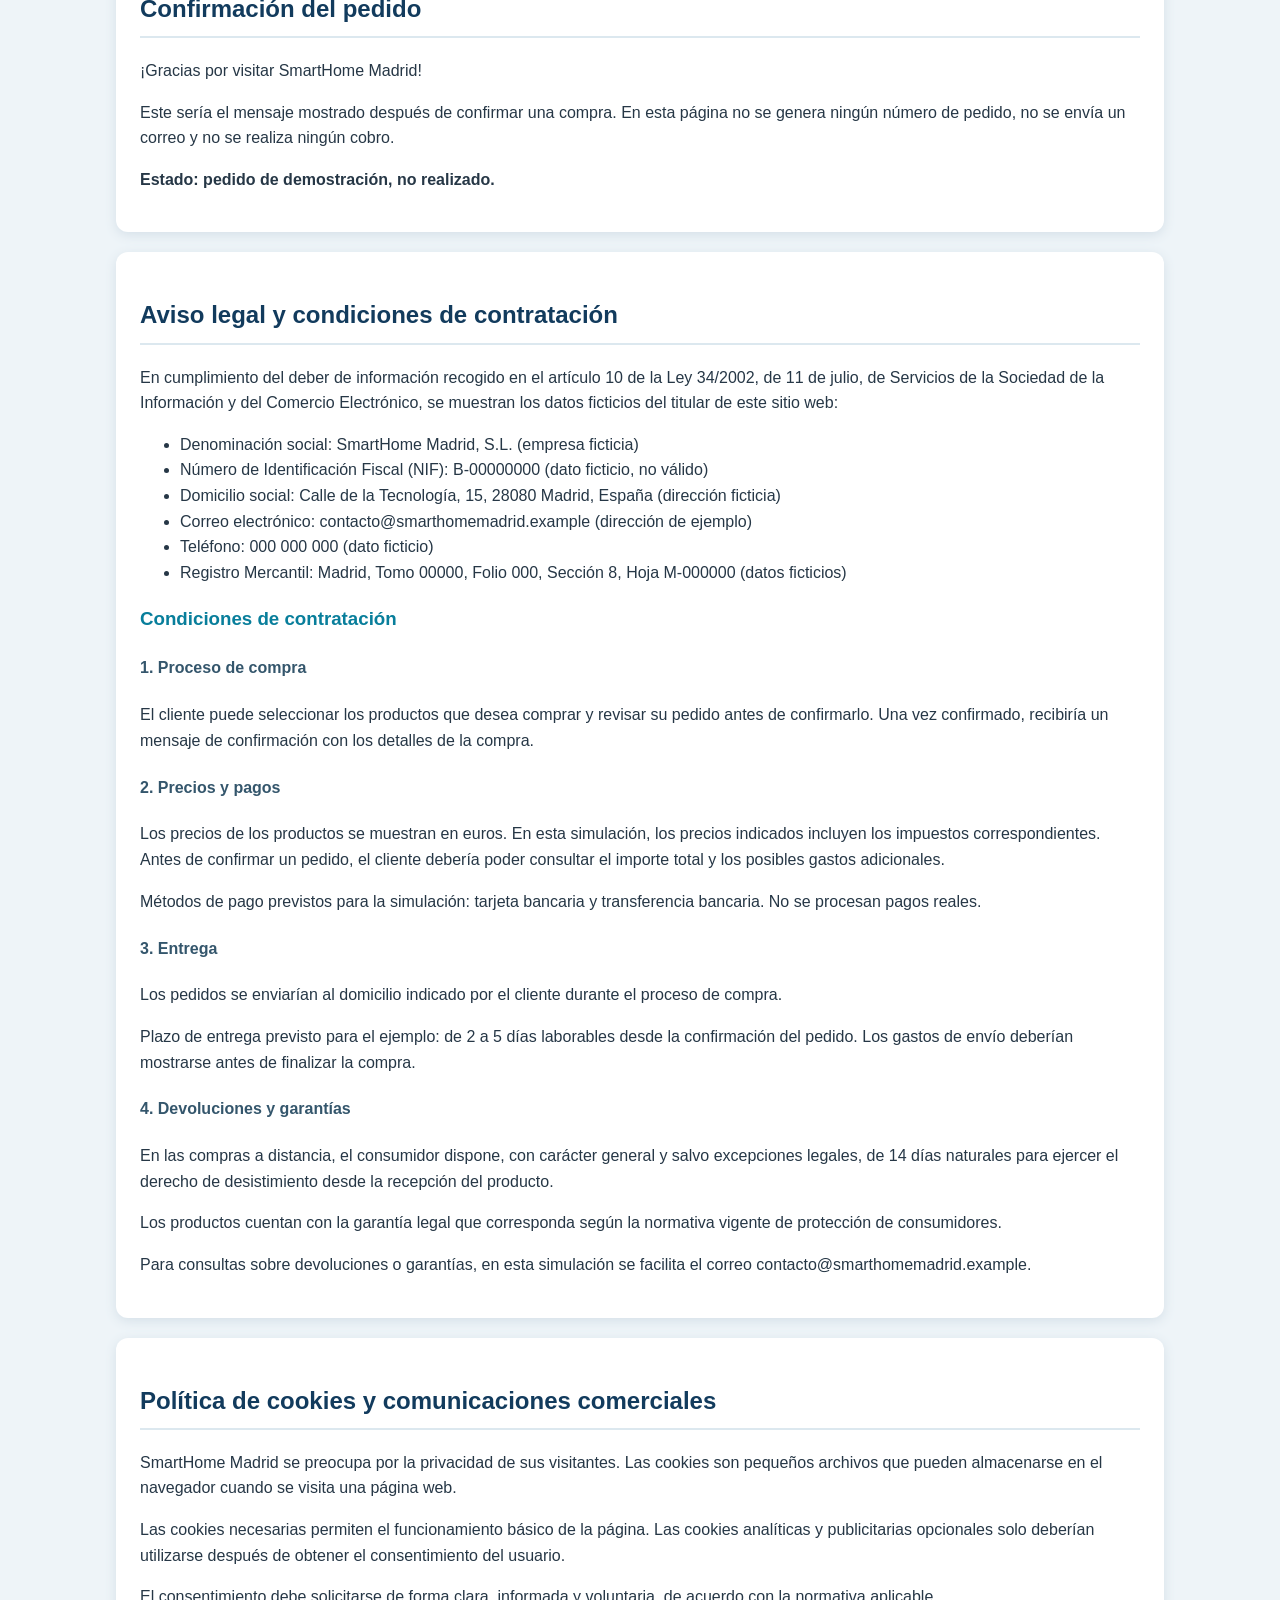
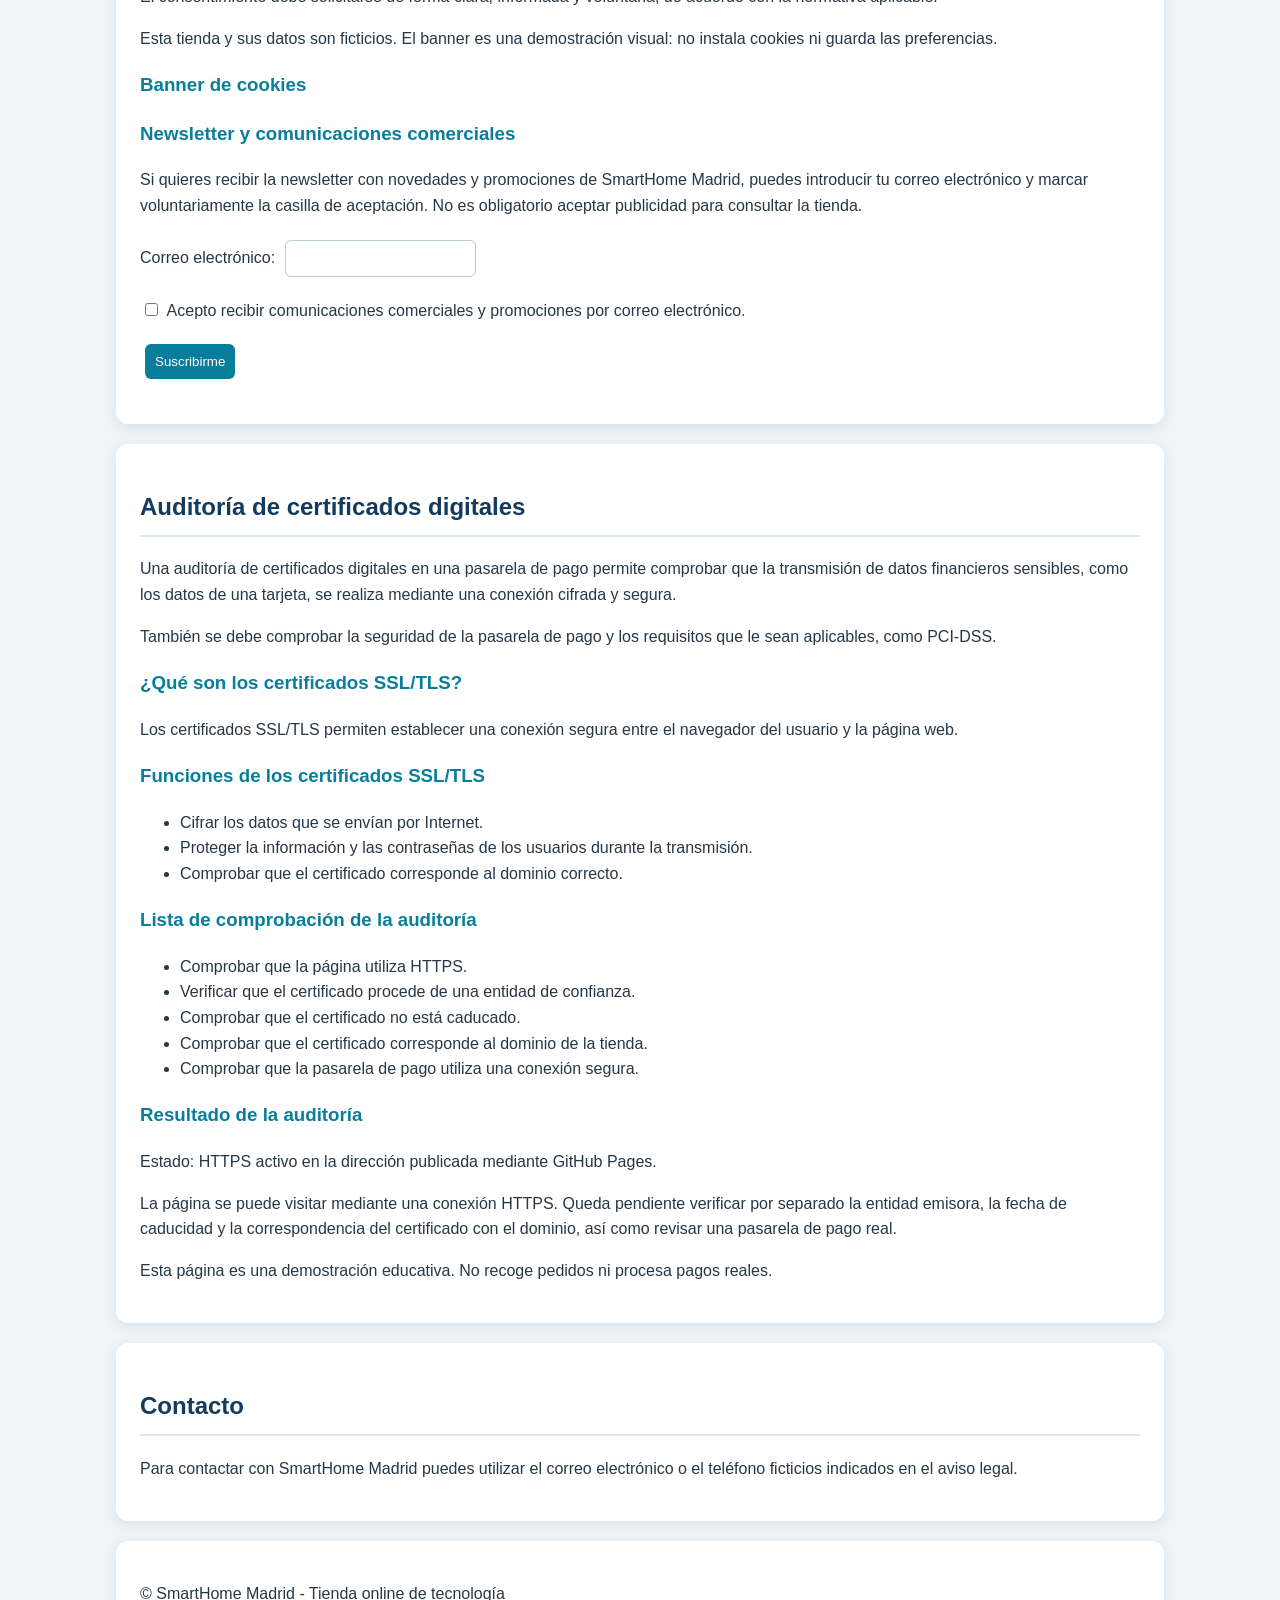
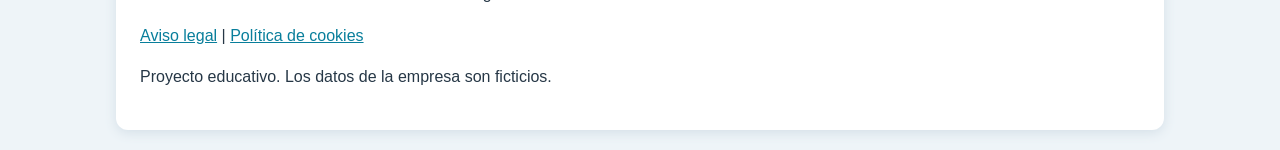
==== commit 48b08b47: "Quitar título del banner de cookies" ====
--- a/index.html
+++ b/index.html
@@ -182,7 +182,6 @@
         <input type="checkbox" id="mostrar-configuracion">
         <div id="banner-cookies">
             <div id="texto-cookies">
-                <h4>SmartHome Madrid</h4>
                 <p>En SmartHome Madrid nos preocupamos por tu privacidad. Utilizamos cookies para garantizar el correcto funcionamiento de nuestra tienda, mejorar nuestros servicios y ofrecerte una experiencia personalizada.</p>
                 <p>Elige cómo quieres gestionar las cookies:</p>
 
--- a/styles.css
+++ b/styles.css
@@ -108,14 +108,34 @@
     cursor: pointer;
 }
 
+#cerrar-banner {
+    position: absolute;
+    left: -100px;
+}
+
+#mostrar-configuracion {
+    position: absolute;
+    left: -100px;
+}
+
+#cerrar-banner:checked ~ #cerrar-banner {
+    position: absolute;
+    left: -100px;
+}
+
+#mostrar-configuracion {
+    position: absolute;
+    left: -100px;
+}
+
 #banner-cookies {
     position: fixed;
-    bottom: 15px;
-    left: 15px;
-    right: 15px;
+    bottom: 20px;
+    left: 20px;
+    right: 20px;
     max-width: 700px;
     margin: 0 auto;
-    padding: 18px;
+    padding: 22px;
     background: white;
     border: 2px solid #123b5d;
     border-radius: 12px;
@@ -123,78 +143,55 @@
     z-index: 1000;
 }
 
-#cerrar-banner {
-    position: absolute;
-    left: -100px;
+#banner-cookies #texto-cookies {
+    max-width: none;
+    margin: 0;
+    padding: 0;
+    background: white;
+    border: 0;
+    border-radius: 0;
+    box-shadow: none;
 }
 
-#cerrar-banner:checked + #banner-cookies {
+#banner-cookies #panel-configuracion {
+    display: none;
+    max-width: none;
+    margin: 0;
+    padding: 0;
+    background: white;
+    border: 0;
+    border-radius: 0;
+    box-shadow: none;
+}
+
+#cerrar-banner:checked ~ #banner-cookies {
     display: none;
 }
 
-body:has(#configuracion-cookies:target) #banner-cookies {
-    top: 10px;
-    bottom: 10px;
-    max-width: 850px;
-    overflow: hidden;
-}
-
-body:has(#configuracion-cookies:target) #banner-cookies h4 {
+#mostrar-configuracion:checked ~ #banner-cookies #texto-cookies {
     display: none;
 }
 
-body:has(#configuracion-cookies:target) #banner-cookies p {
-    display: none;
+#mostrar-configuracion:checked ~ #banner-cookies #panel-configuracion {
+    display: block;
 }
 
-#configuracion-cookies {
-    display: none;
+#banner-cookies h4 {
+    margin-top: 0;
+    color: #123b5d;
 }
 
-#configuracion-cookies + form {
-    display: none;
-}
-
-#configuracion-cookies:target {
-    display: block;
-    position: fixed;
-    top: 30px;
-    left: 50%;
-    transform: translateX(-50%);
-    width: 75%;
-    max-width: 800px;
-    margin: 0;
-    padding: 18px;
-    background: transparent;
-    border: 0;
-    box-shadow: none;
-    z-index: 1001;
-}
-
-#configuracion-cookies:target + form {
-    display: block;
-    position: fixed;
-    top: 95px;
-    bottom: 25px;
-    left: 50%;
-    transform: translateX(-50%);
-    width: 75%;
-    max-width: 800px;
-    overflow-y: auto;
-    margin: 0;
-    padding: 18px;
-    background: transparent;
-    border: 0;
-    box-shadow: none;
-    z-index: 1001;
+#banner-cookies p {
+    margin: 10px 0;
 }
 
 .boton {
     display: inline-block;
     padding: 9px 14px;
-    margin: 5px;
+    margin: 5px 5px 5px 0;
     background: #087e9b;
     color: white;
     border-radius: 6px;
     cursor: pointer;
+    text-decoration: none;
 }
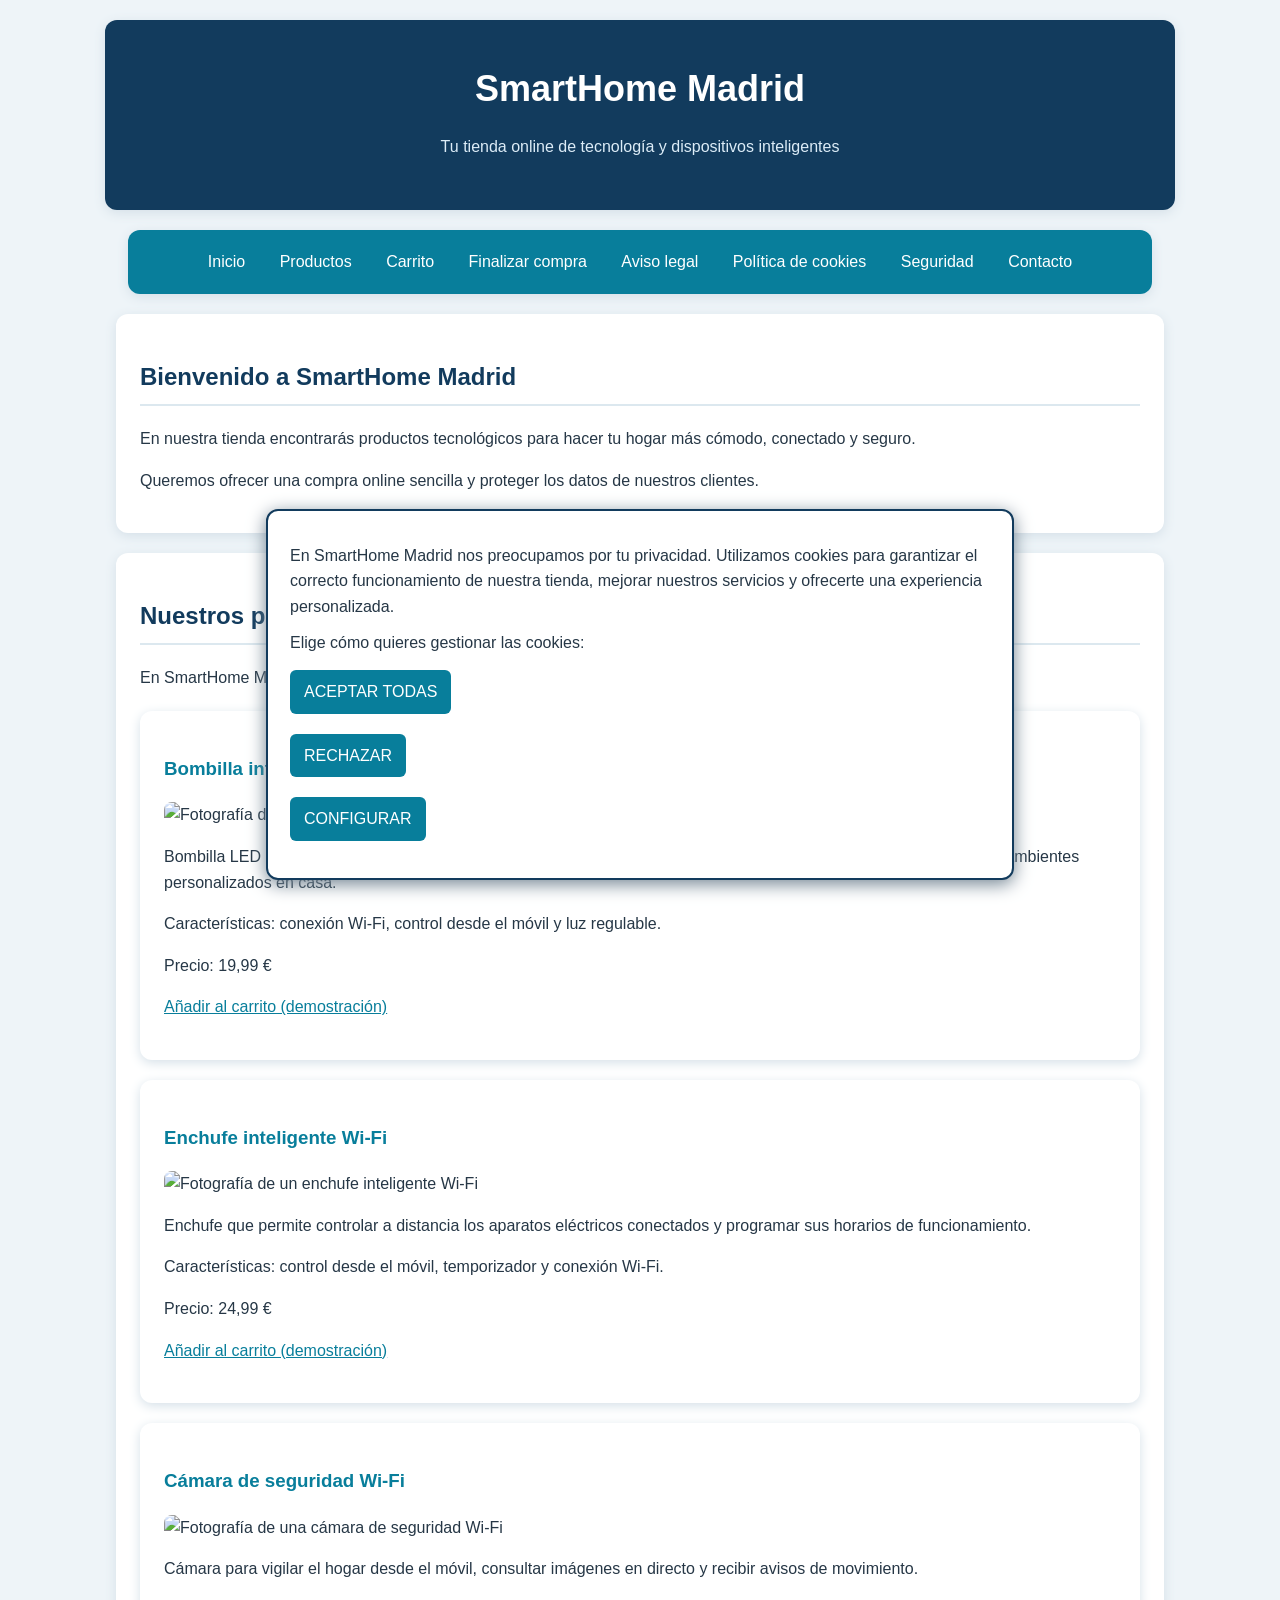
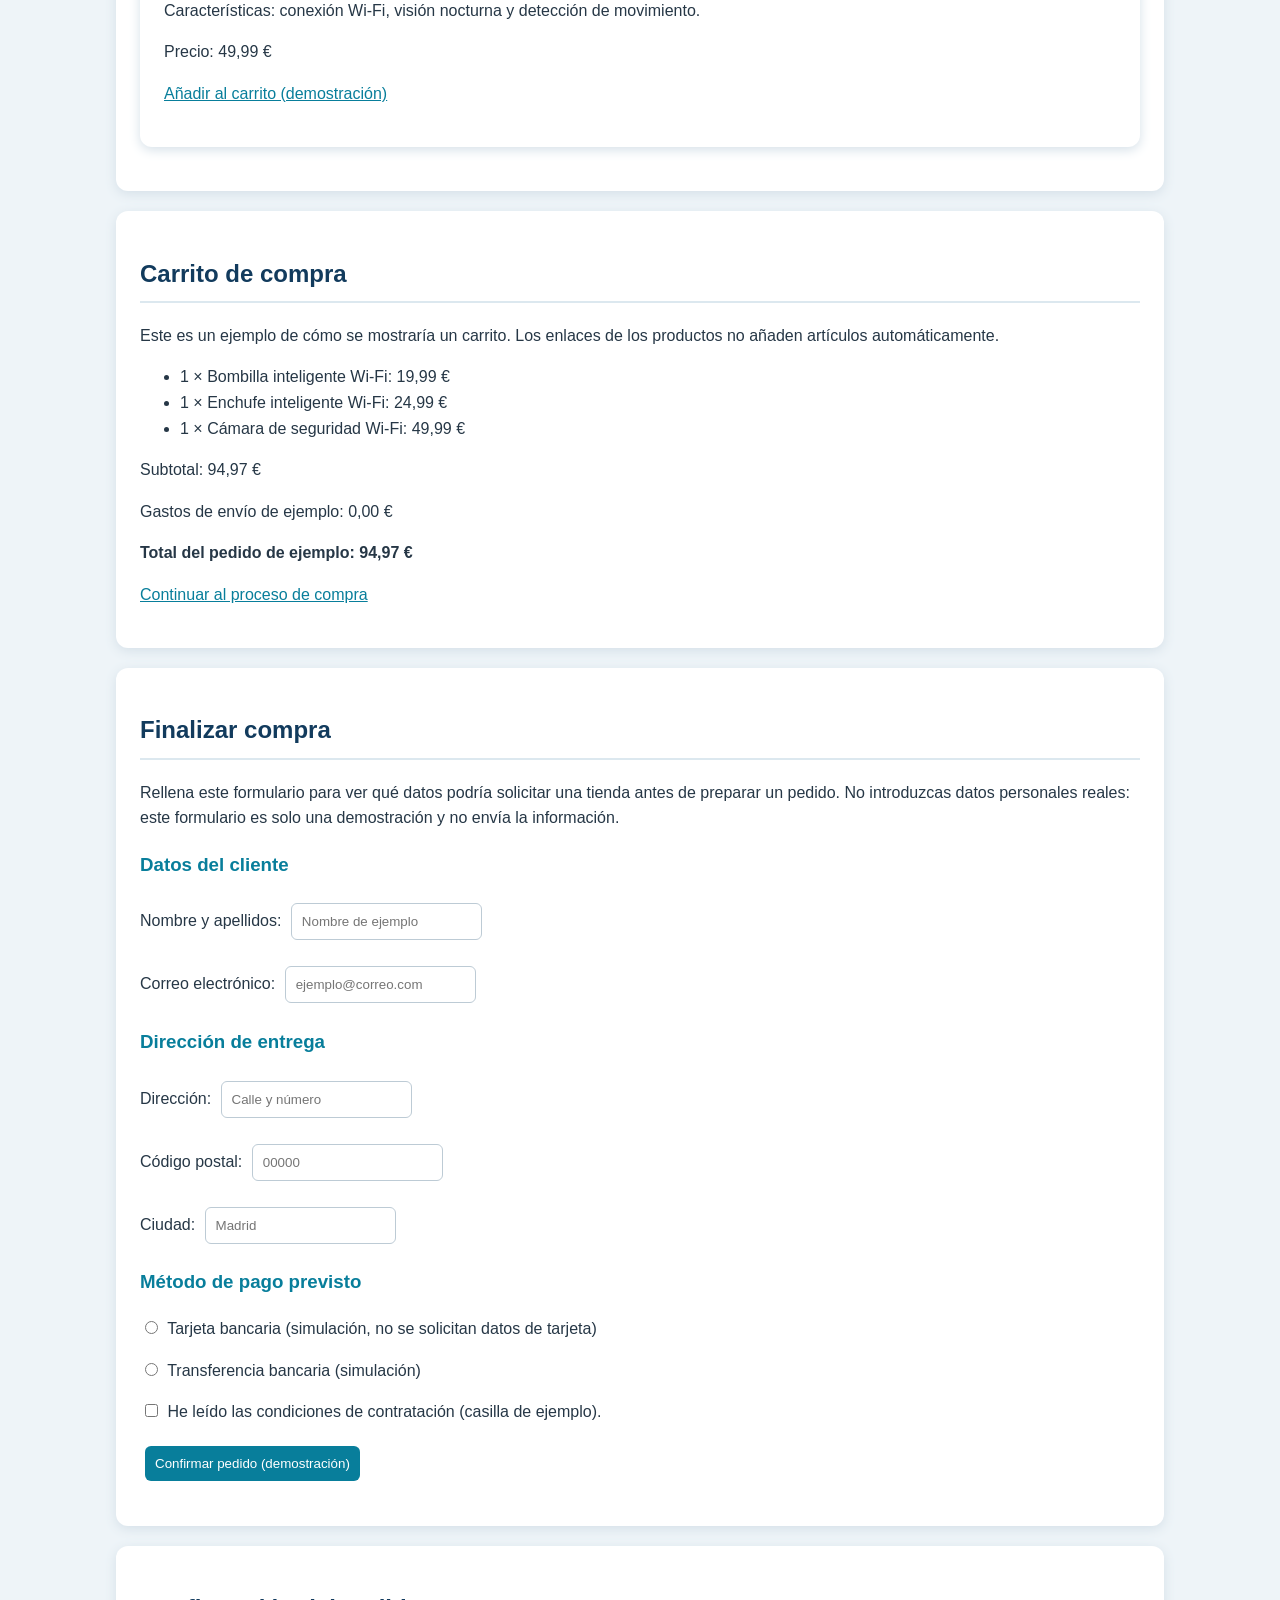
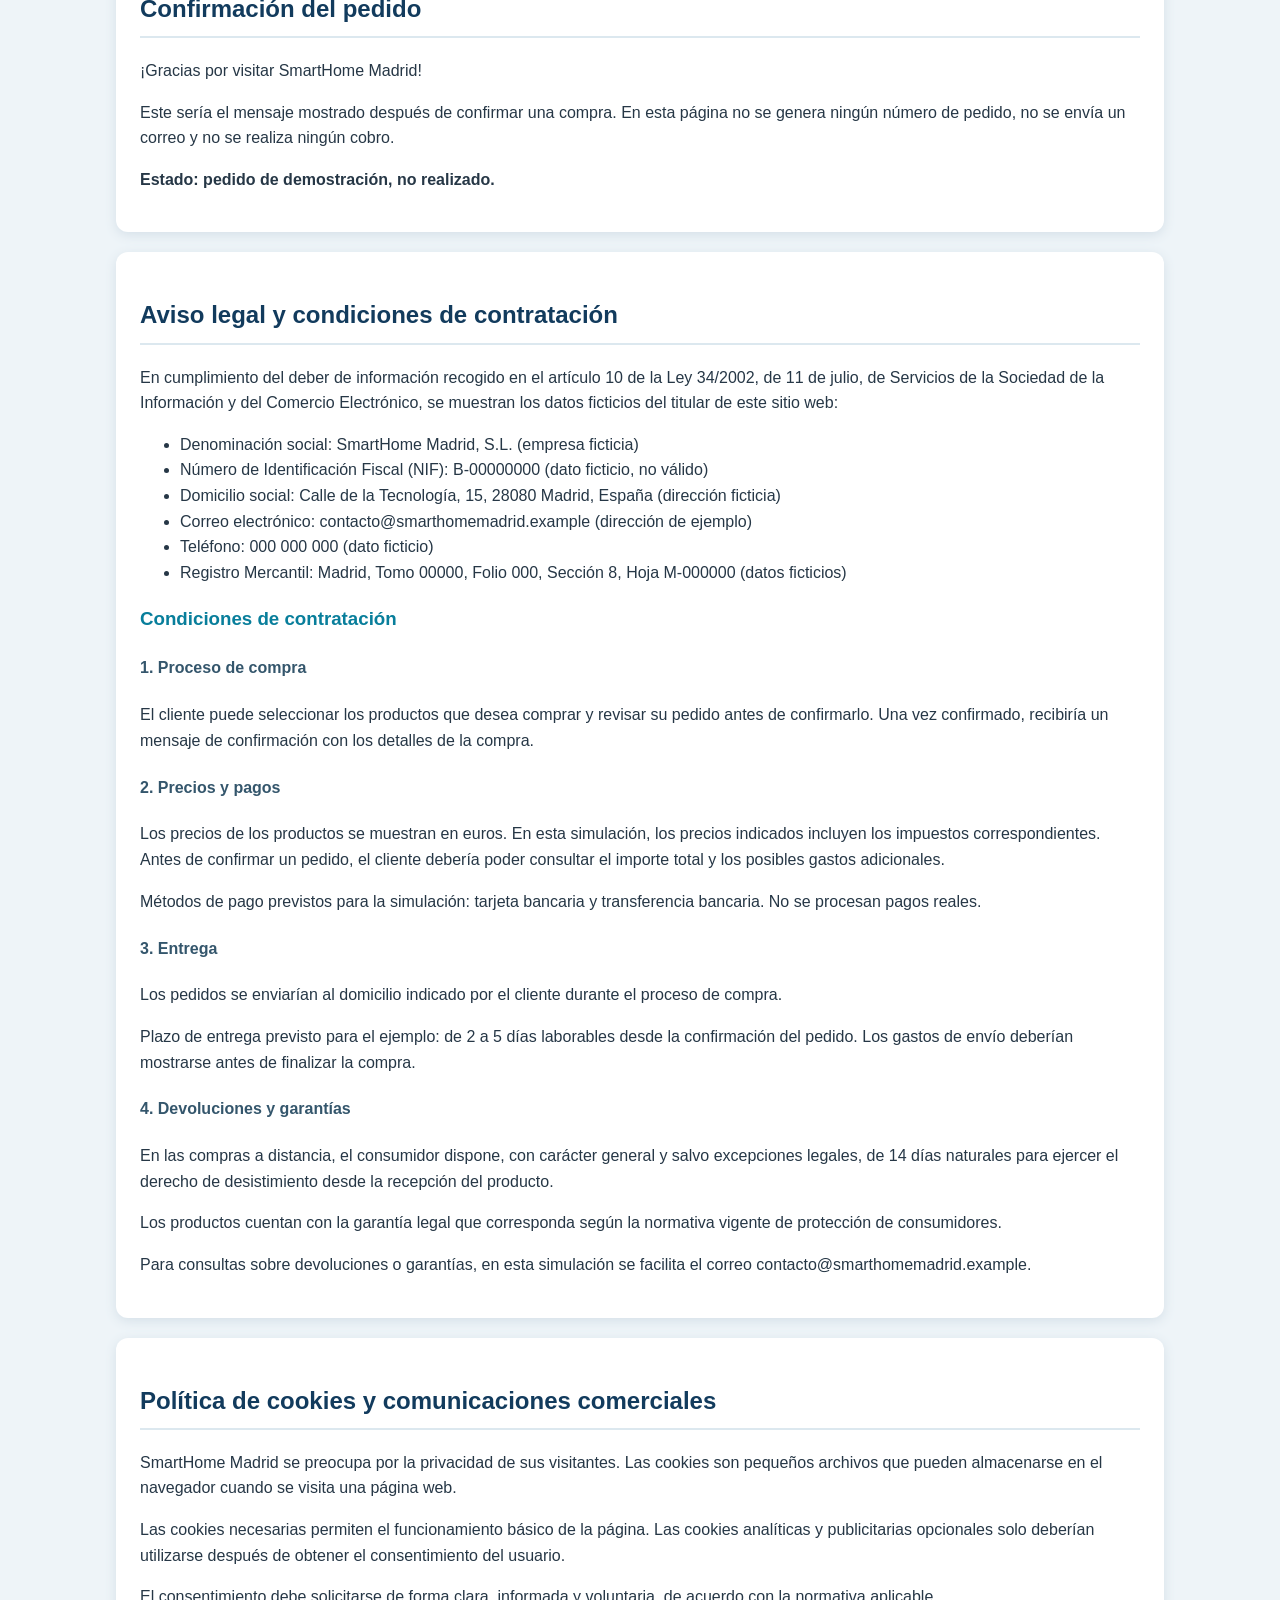
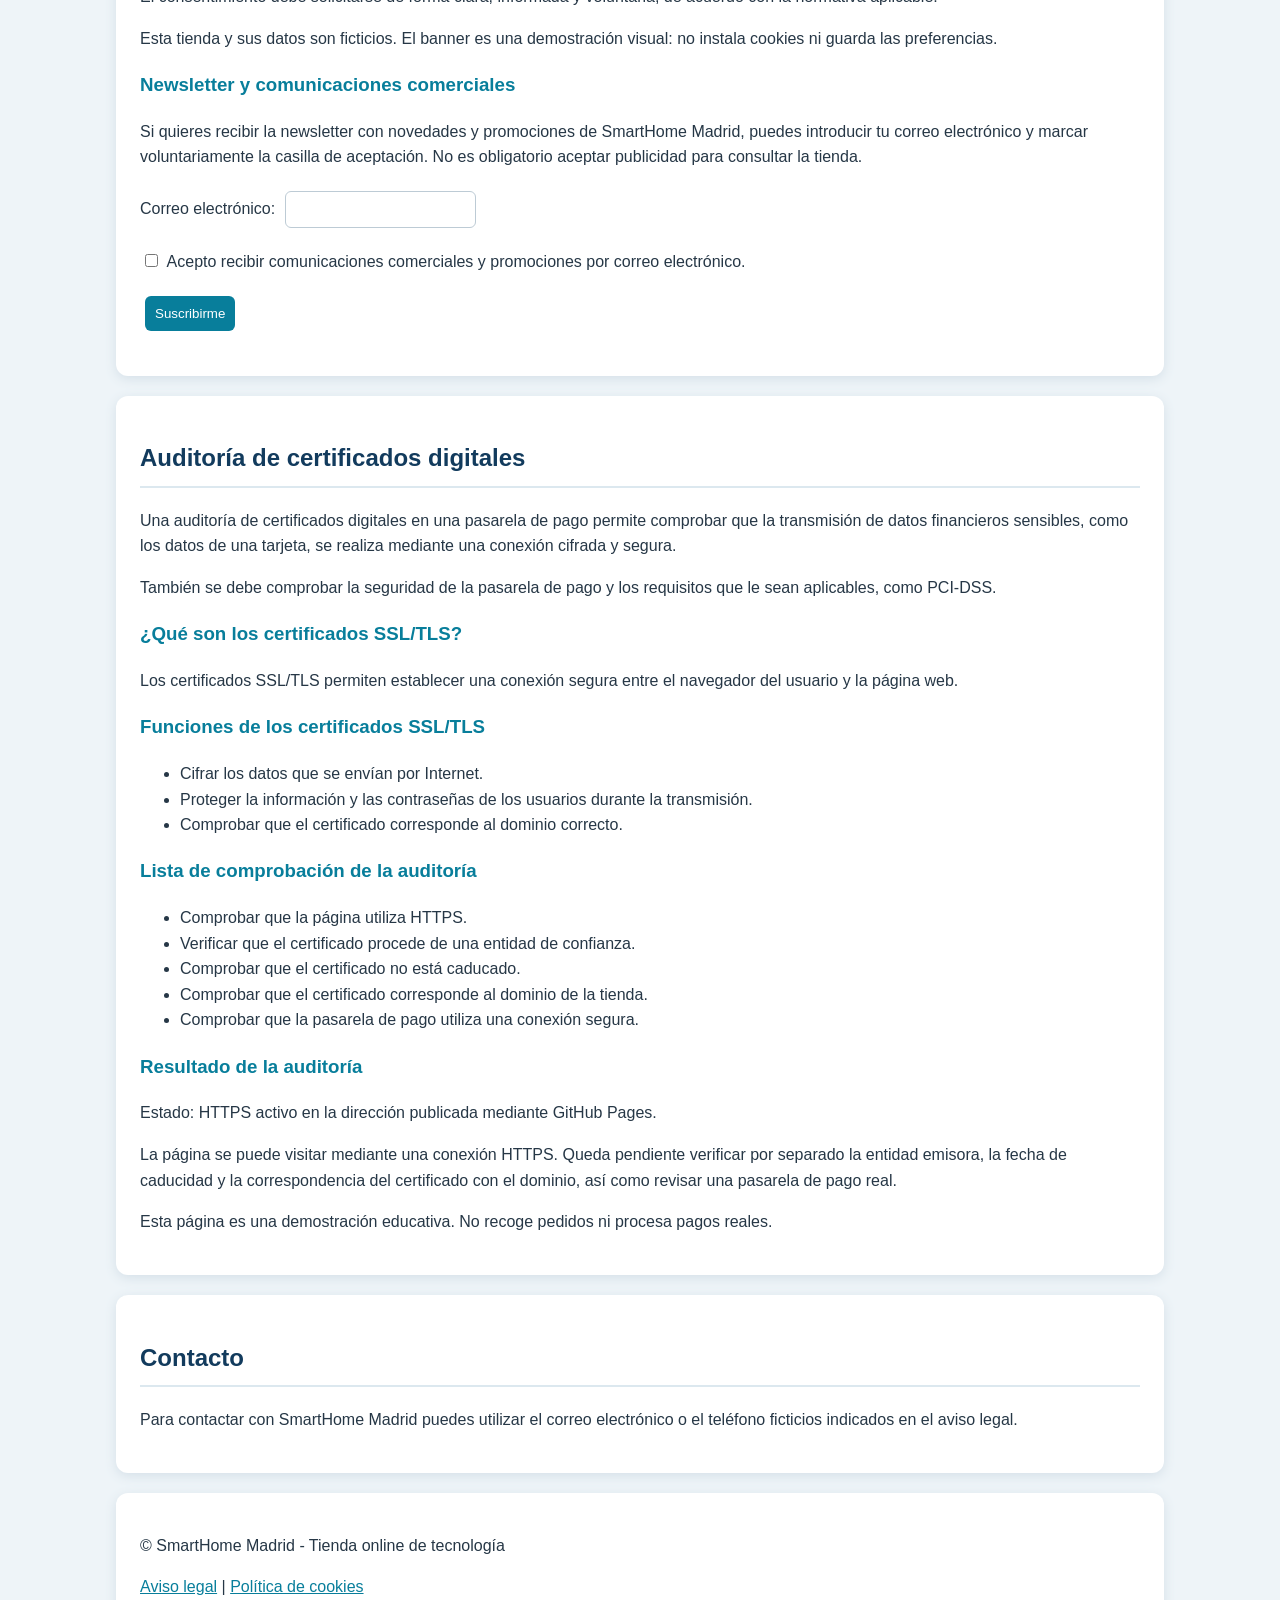
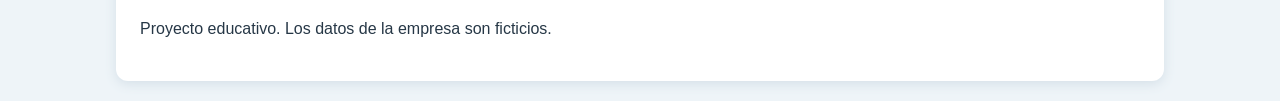
==== commit 559daaee: "Quitar encabezado suelto de banner de cookies" ====
--- a/index.html
+++ b/index.html
@@ -177,7 +177,6 @@
         <p>El consentimiento debe solicitarse de forma clara, informada y voluntaria, de acuerdo con la normativa aplicable.</p>
         <p>Esta tienda y sus datos son ficticios. El banner es una demostración visual: no instala cookies ni guarda las preferencias.</p>
 
-        <h3>Banner de cookies</h3>
         <input type="checkbox" id="cerrar-banner">
         <input type="checkbox" id="mostrar-configuracion">
         <div id="banner-cookies">
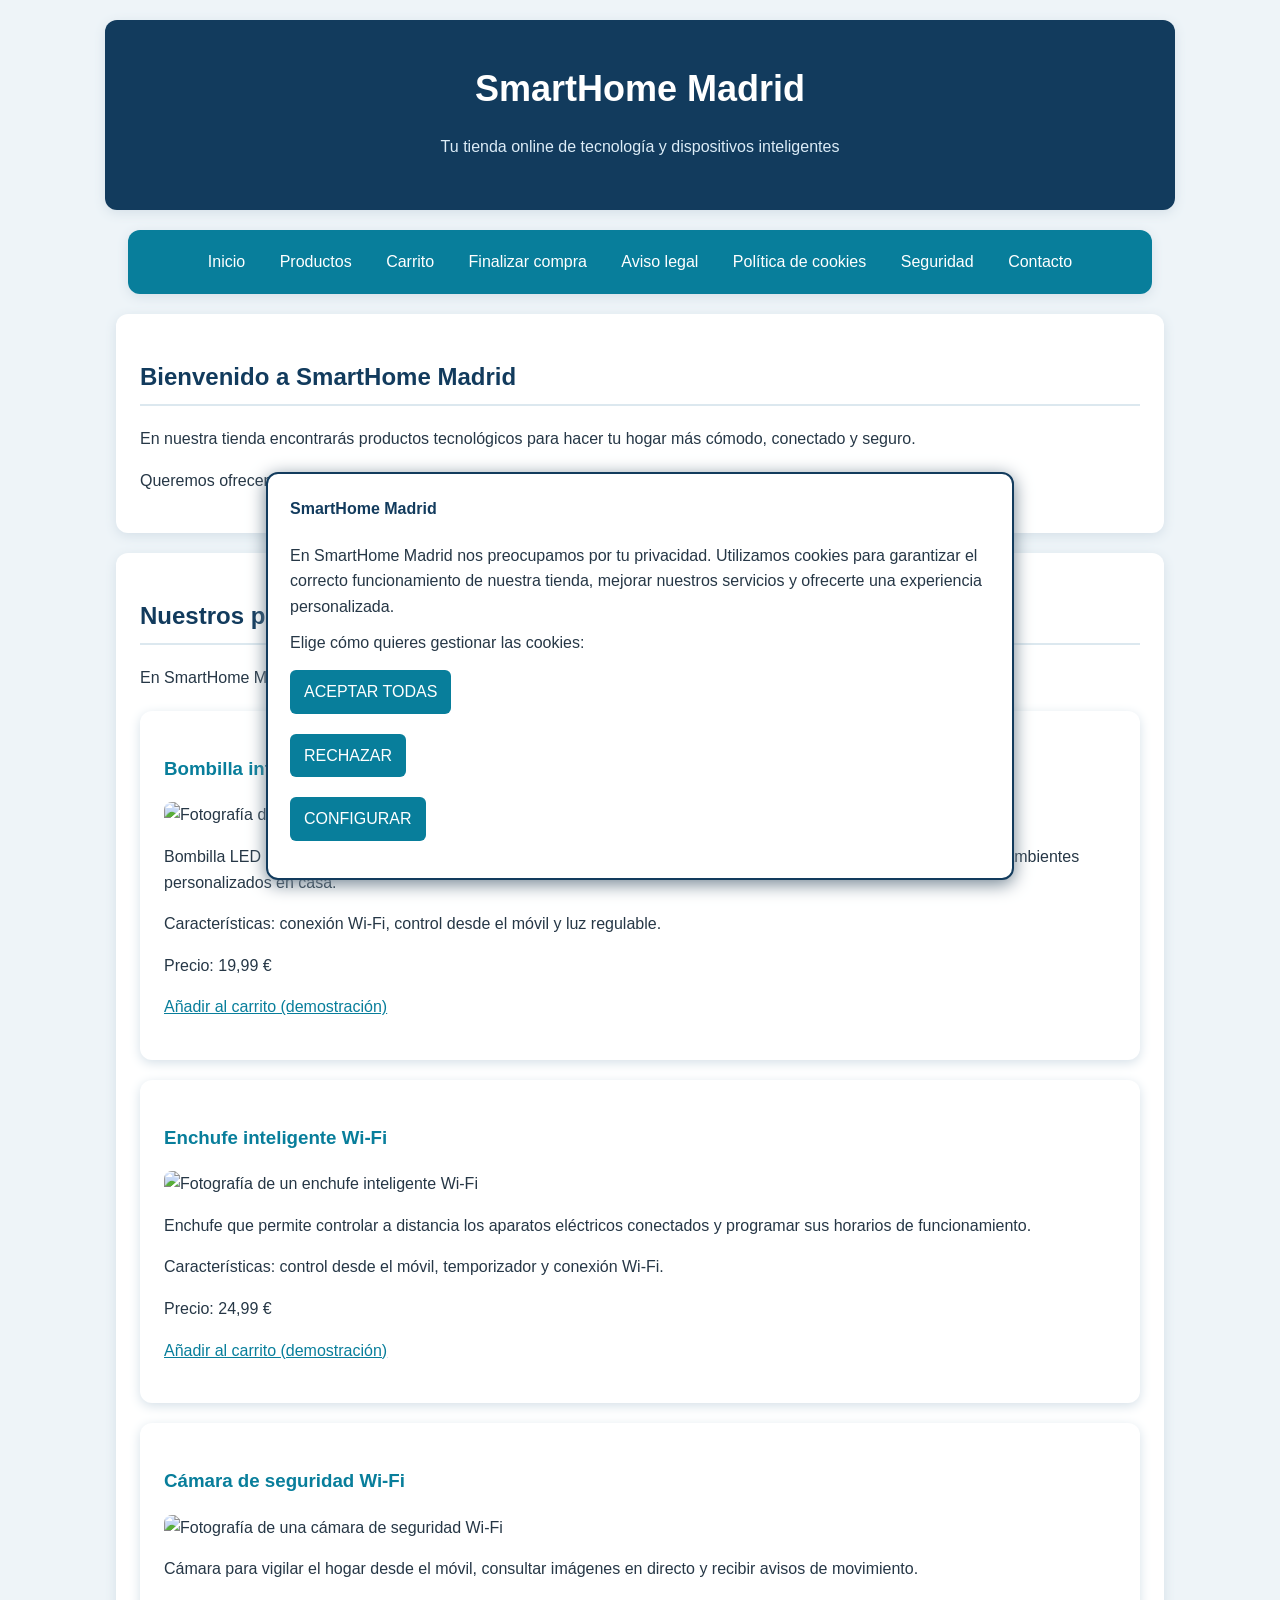
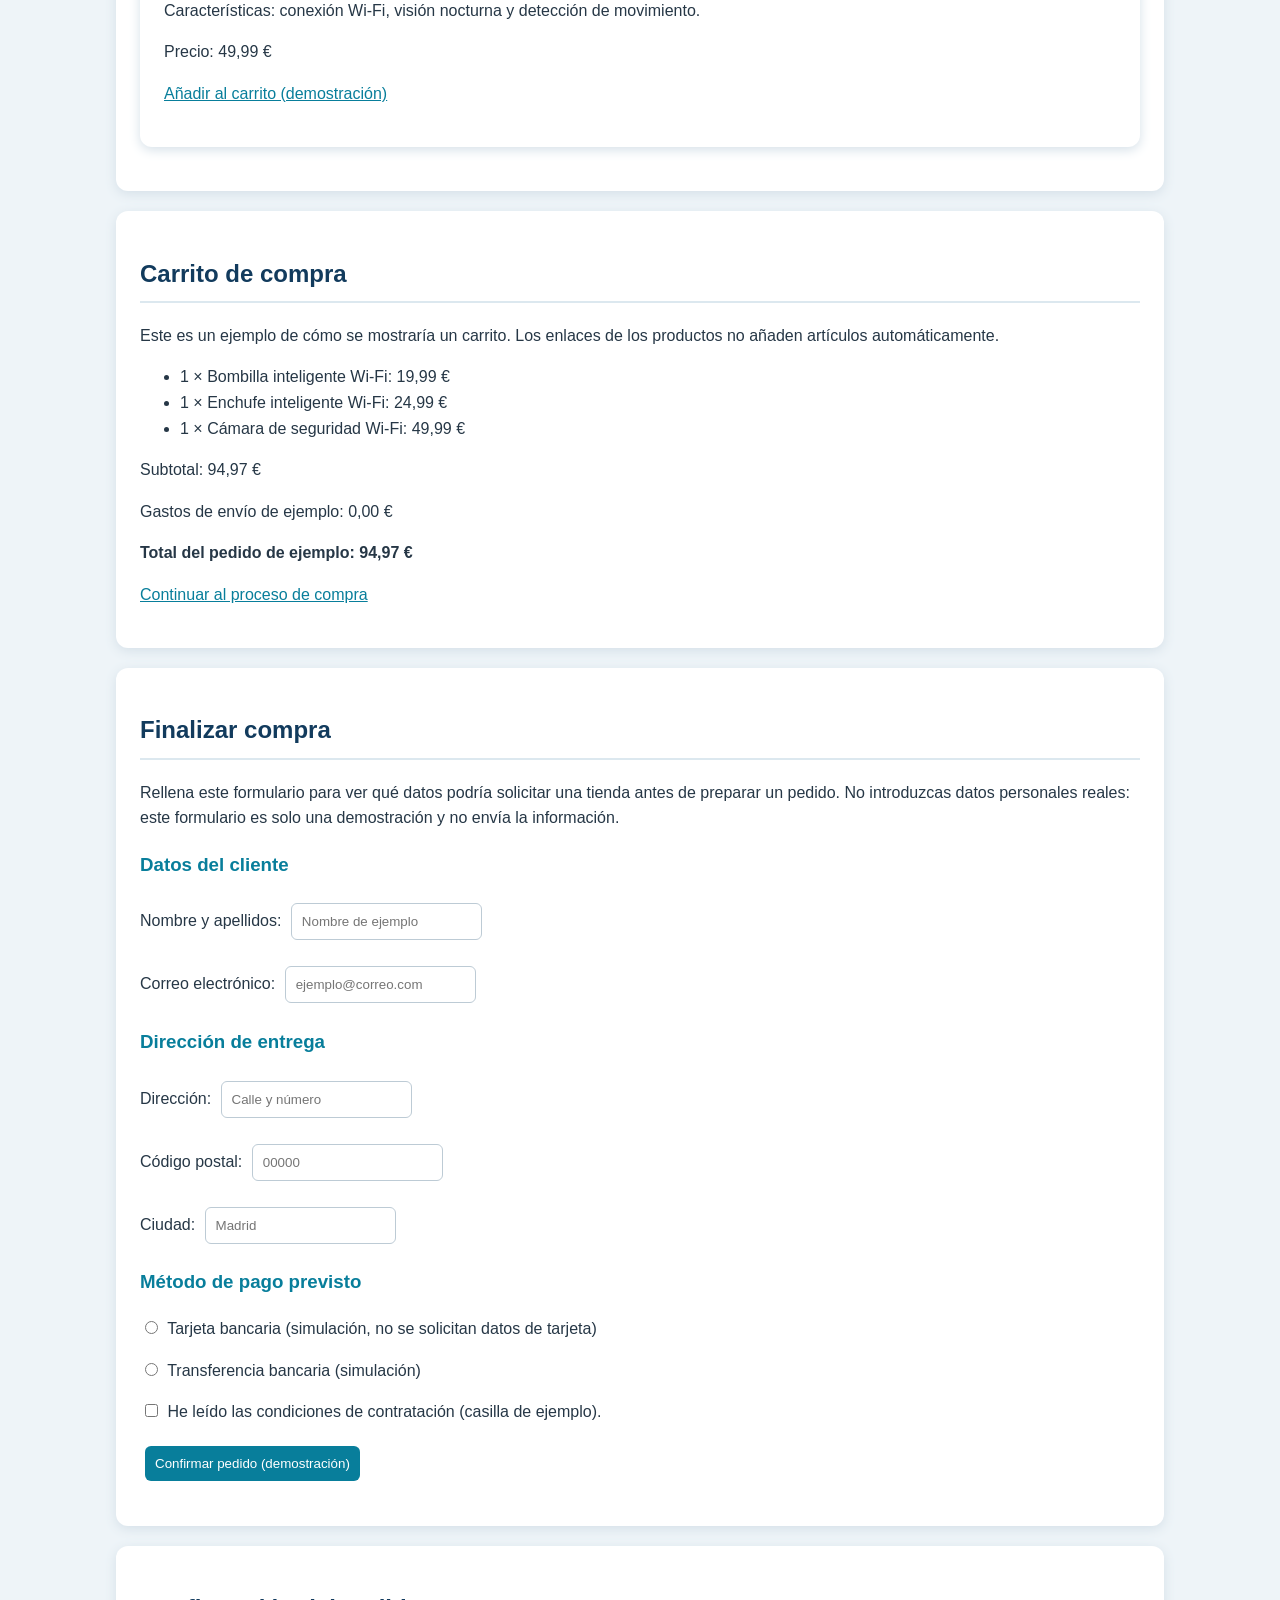
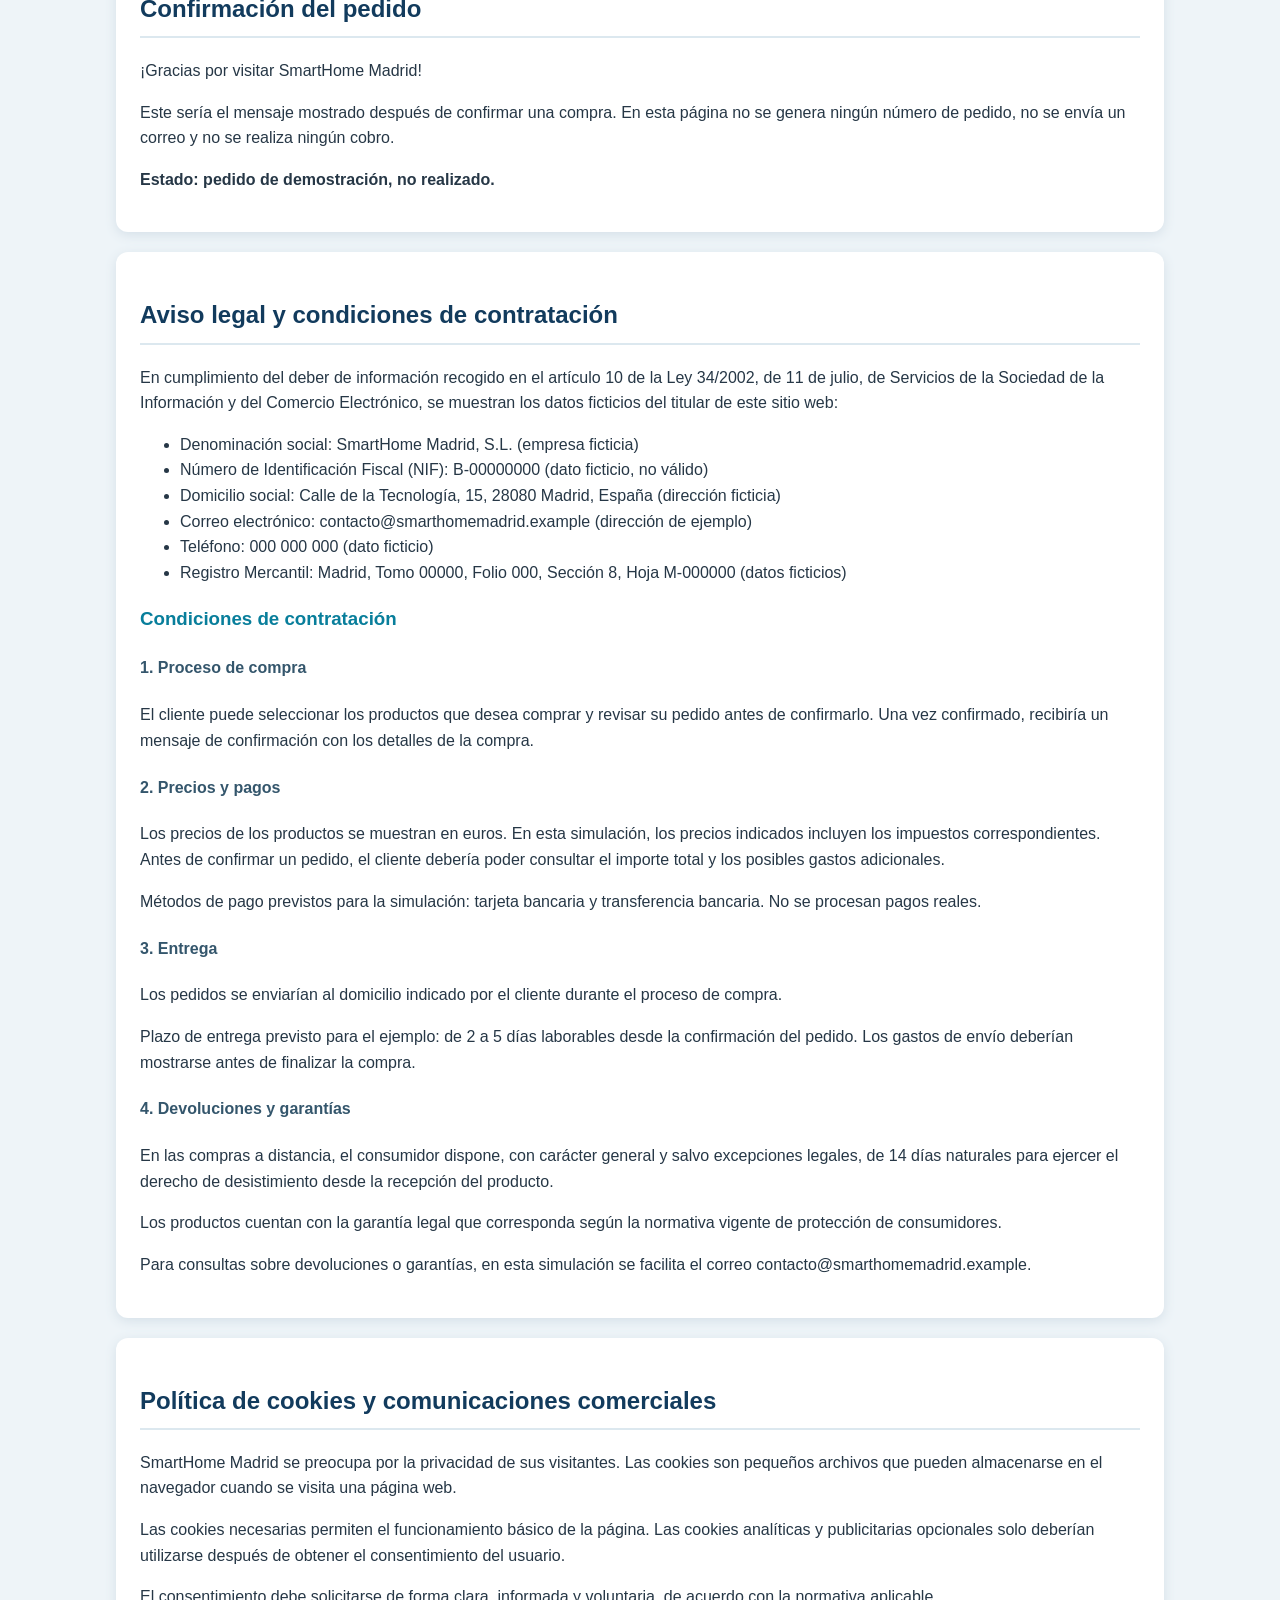
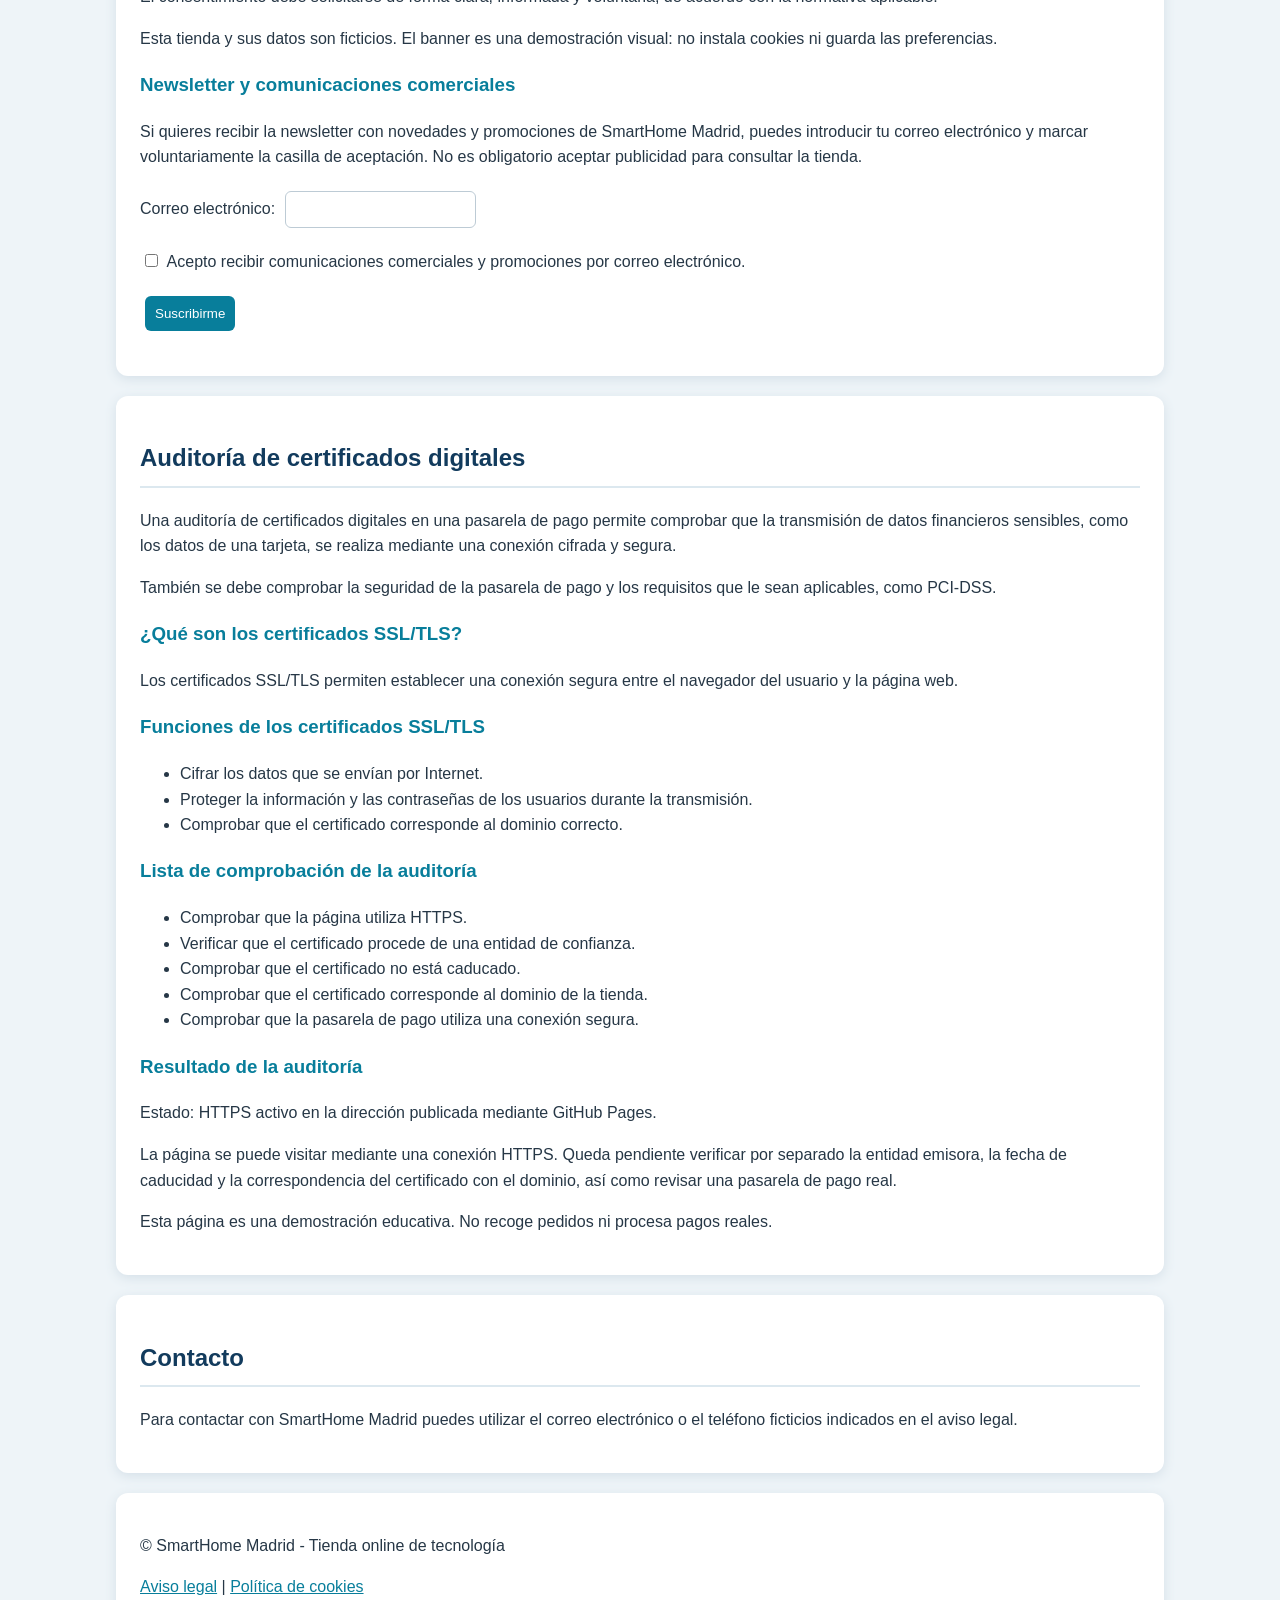
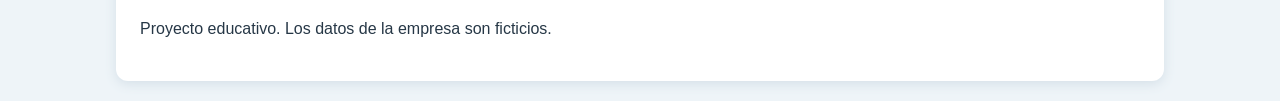
==== commit ff715577: "Restaurar título dentro del banner de cookies" ====
--- a/index.html
+++ b/index.html
@@ -181,6 +181,7 @@
         <input type="checkbox" id="mostrar-configuracion">
         <div id="banner-cookies">
             <div id="texto-cookies">
+                <h4>SmartHome Madrid</h4>
                 <p>En SmartHome Madrid nos preocupamos por tu privacidad. Utilizamos cookies para garantizar el correcto funcionamiento de nuestra tienda, mejorar nuestros servicios y ofrecerte una experiencia personalizada.</p>
                 <p>Elige cómo quieres gestionar las cookies:</p>
 
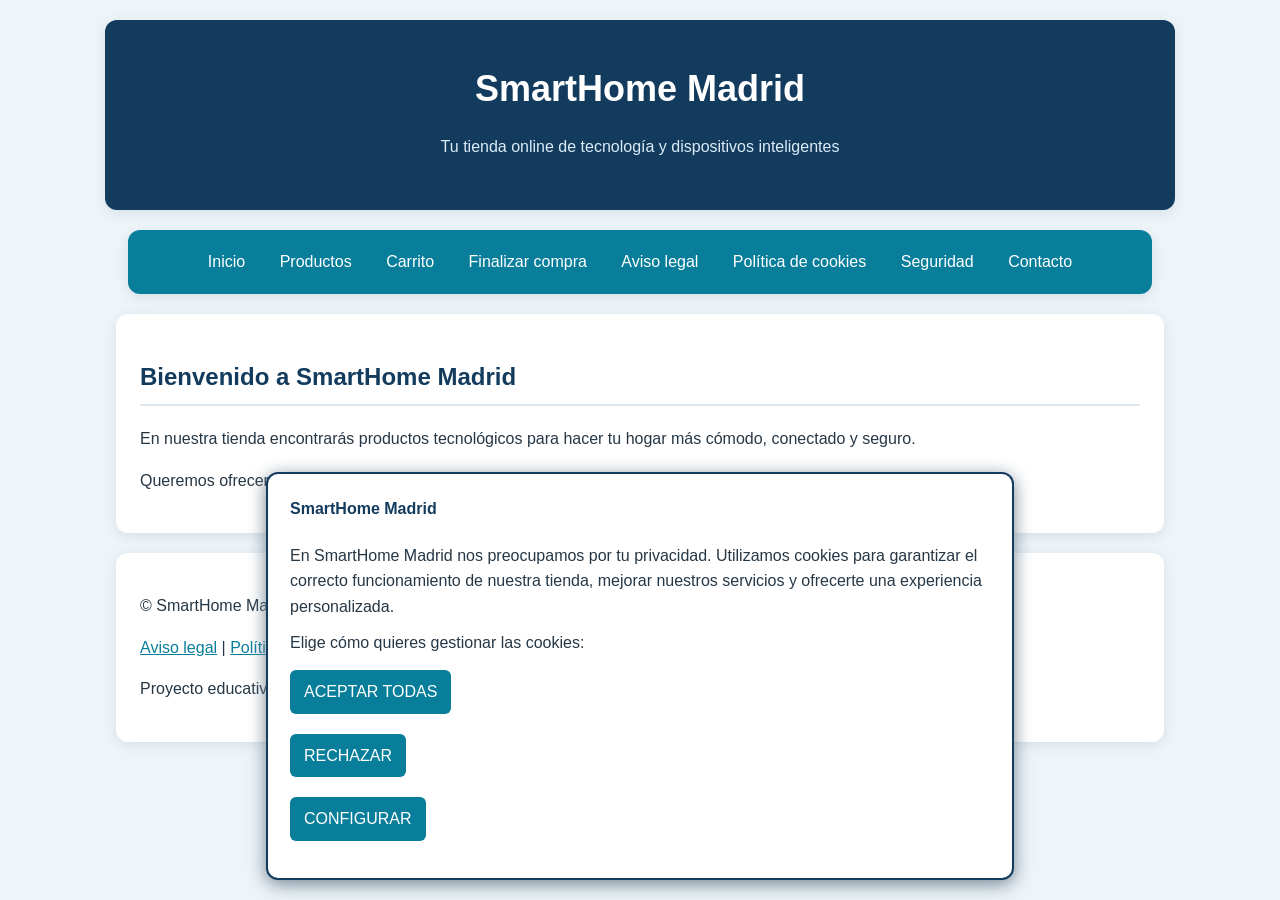
==== commit 7f0347fa: "Convertir menú principal en navegación entre páginas HTML" ====
--- a/index.html
+++ b/index.html
@@ -3,16 +3,12 @@
 <head>
     <meta charset="UTF-8">
     <meta name="viewport" content="width=device-width, initial-scale=1.0">
-
     <link rel="stylesheet" href="styles.css">
-
     <meta name="keywords" content="HTML, tienda, productos, domótica, tecnología">
     <meta name="description" content="Tienda online SmartHome Madrid">
     <meta name="author" content="Manuel, Ignacio, Alejandro Pascual, Ismael">
-
-    <title>SmartHome Madrid - Tienda Online</title>
+    <title>Inicio - SmartHome Madrid</title>
 </head>
-
 <body>
 
     <div id="cabecera">
@@ -22,255 +18,49 @@
 
     <div id="menu">
         <ul>
-            <li><a href="#inicio">Inicio</a></li>
-            <li><a href="#productos">Productos</a></li>
-            <li><a href="#carrito">Carrito</a></li>
-            <li><a href="#compra">Finalizar compra</a></li>
-            <li><a href="#aviso-legal">Aviso legal</a></li>
-            <li><a href="#cookies">Política de cookies</a></li>
-            <li><a href="#seguridad">Seguridad</a></li>
-            <li><a href="#contacto">Contacto</a></li>
+            <li><a href="index.html">Inicio</a></li>
+            <li><a href="productos.html">Productos</a></li>
+            <li><a href="carrito.html">Carrito</a></li>
+            <li><a href="compra.html">Finalizar compra</a></li>
+            <li><a href="aviso-legal.html">Aviso legal</a></li>
+            <li><a href="cookies.html">Política de cookies</a></li>
+            <li><a href="seguridad.html">Seguridad</a></li>
+            <li><a href="contacto.html">Contacto</a></li>
         </ul>
     </div>
 
-    <div id="inicio">
+<div id="inicio">
         <h2>Bienvenido a SmartHome Madrid</h2>
         <p>En nuestra tienda encontrarás productos tecnológicos para hacer tu hogar más cómodo, conectado y seguro.</p>
         <p>Queremos ofrecer una compra online sencilla y proteger los datos de nuestros clientes.</p>
     </div>
 
-    <div id="productos">
-        <h2>Nuestros productos</h2>
-        <p>En SmartHome Madrid encontrarás dispositivos para convertir tu casa en un hogar inteligente.</p>
-
-        <div>
-            <h3>Bombilla inteligente Wi-Fi</h3>
-            <img src="https://aio.lv/img/cache/product/10466022/52511798_large.webp" alt="Fotografía de una bombilla inteligente Wi-Fi" width="220">
-            <p>Bombilla LED de bajo consumo que permite encender, apagar y regular la iluminación desde el móvil. Ideal para crear ambientes personalizados en casa.</p>
-            <p>Características: conexión Wi-Fi, control desde el móvil y luz regulable.</p>
-            <p>Precio: 19,99 €</p>
-            <p><a href="#carrito">Añadir al carrito (demostración)</a></p>
+    <input type="checkbox" id="cerrar-banner">
+    <input type="checkbox" id="mostrar-configuracion">
+    <div id="banner-cookies">
+        <div id="texto-cookies">
+            <h4>SmartHome Madrid</h4>
+            <p>En SmartHome Madrid nos preocupamos por tu privacidad. Utilizamos cookies para garantizar el correcto funcionamiento de nuestra tienda, mejorar nuestros servicios y ofrecerte una experiencia personalizada.</p>
+            <p>Elige cómo quieres gestionar las cookies:</p>
+            <p><label for="cerrar-banner" class="boton">ACEPTAR TODAS</label></p>
+            <p><label for="cerrar-banner" class="boton">RECHAZAR</label></p>
+            <p><label for="mostrar-configuracion" class="boton">CONFIGURAR</label></p>
         </div>
-
-        <div>
-            <h3>Enchufe inteligente Wi-Fi</h3>
-            <img src="https://commons.wikimedia.org/wiki/Special:FilePath/WLAN-Funk-Stecker_in_Steckdose.jpg" alt="Fotografía de un enchufe inteligente Wi-Fi" width="220">
-            <p>Enchufe que permite controlar a distancia los aparatos eléctricos conectados y programar sus horarios de funcionamiento.</p>
-            <p>Características: control desde el móvil, temporizador y conexión Wi-Fi.</p>
-            <p>Precio: 24,99 €</p>
-            <p><a href="#carrito">Añadir al carrito (demostración)</a></p>
+        <div id="panel-configuracion">
+            <h4>Configuración de cookies</h4>
+            <p><input type="checkbox" id="cookies-necesarias" name="cookies-necesarias" checked disabled> Cookies necesarias</p>
+            <p><input type="checkbox" id="cookies-analiticas" name="cookies-analiticas"> Cookies analíticas</p>
+            <p><input type="checkbox" id="cookies-publicidad" name="cookies-publicidad"> Cookies de publicidad</p>
+            <p><label for="cerrar-banner" class="boton">Guardar preferencias</label></p>
+            <p><label for="mostrar-configuracion" class="boton">VOLVER</label></p>
         </div>
-
-        <div>
-            <h3>Cámara de seguridad Wi-Fi</h3>
-            <img src="https://images.unsplash.com/photo-1728971975421-50f3dc9663a4?auto=format&fit=crop&w=800&q=80" alt="Fotografía de una cámara de seguridad Wi-Fi" width="220">
-            <p>Cámara para vigilar el hogar desde el móvil, consultar imágenes en directo y recibir avisos de movimiento.</p>
-            <p>Características: conexión Wi-Fi, visión nocturna y detección de movimiento.</p>
-            <p>Precio: 49,99 €</p>
-            <p><a href="#carrito">Añadir al carrito (demostración)</a></p>
-        </div>
-    </div>
-
-    <div id="carrito">
-        <h2>Carrito de compra</h2>
-        <p>Este es un ejemplo de cómo se mostraría un carrito. Los enlaces de los productos no añaden artículos automáticamente.</p>
-        <ul>
-            <li>1 × Bombilla inteligente Wi-Fi: 19,99 €</li>
-            <li>1 × Enchufe inteligente Wi-Fi: 24,99 €</li>
-            <li>1 × Cámara de seguridad Wi-Fi: 49,99 €</li>
-        </ul>
-        <p>Subtotal: 94,97 €</p>
-        <p>Gastos de envío de ejemplo: 0,00 €</p>
-        <p><b>Total del pedido de ejemplo: 94,97 €</b></p>
-        <p><a href="#compra">Continuar al proceso de compra</a></p>
-    </div>
-
-    <div id="compra">
-        <h2>Finalizar compra</h2>
-        <p>Rellena este formulario para ver qué datos podría solicitar una tienda antes de preparar un pedido. No introduzcas datos personales reales: este formulario es solo una demostración y no envía la información.</p>
-        <form>
-            <h3>Datos del cliente</h3>
-            <p>
-                Nombre y apellidos:
-                <input type="text" id="nombre-compra" name="nombre-compra" placeholder="Nombre de ejemplo">
-            </p>
-            <p>
-                Correo electrónico:
-                <input type="email" id="email-compra" name="email-compra" placeholder="ejemplo@correo.com">
-            </p>
-
-            <h3>Dirección de entrega</h3>
-            <p>
-                Dirección:
-                <input type="text" id="direccion-compra" name="direccion-compra" placeholder="Calle y número">
-            </p>
-            <p>
-                Código postal:
-                <input type="text" id="cp-compra" name="cp-compra" placeholder="00000">
-            </p>
-            <p>
-                Ciudad:
-                <input type="text" id="ciudad-compra" name="ciudad-compra" placeholder="Madrid">
-            </p>
-
-            <h3>Método de pago previsto</h3>
-            <p>
-                <input type="radio" id="pago-tarjeta" name="metodo-pago" value="tarjeta">
-                Tarjeta bancaria (simulación, no se solicitan datos de tarjeta)
-            </p>
-            <p>
-                <input type="radio" id="pago-transferencia" name="metodo-pago" value="transferencia">
-                Transferencia bancaria (simulación)
-            </p>
-            <p><input type="checkbox" id="aceptar-condiciones-compra" name="aceptar-condiciones-compra">
-                He leído las condiciones de contratación (casilla de ejemplo).
-            </p>
-            <p><input type="submit" value="Confirmar pedido (demostración)"></p>
-        </form>
-    </div>
-
-    <div id="confirmacion-pedido">
-        <h2>Confirmación del pedido</h2>
-        <p>¡Gracias por visitar SmartHome Madrid!</p>
-        <p>Este sería el mensaje mostrado después de confirmar una compra. En esta página no se genera ningún número de pedido, no se envía un correo y no se realiza ningún cobro.</p>
-        <p><b>Estado: pedido de demostración, no realizado.</b></p>
-    </div>
-
-    <div id="aviso-legal">
-        <h2>Aviso legal y condiciones de contratación</h2>
-
-        <p>En cumplimiento del deber de información recogido en el artículo 10 de la Ley 34/2002, de 11 de julio, de Servicios de la Sociedad de la Información y del Comercio Electrónico, se muestran los datos ficticios del titular de este sitio web:</p>
-
-        <ul>
-            <li>Denominación social: SmartHome Madrid, S.L. (empresa ficticia)</li>
-            <li>Número de Identificación Fiscal (NIF): B-00000000 (dato ficticio, no válido)</li>
-            <li>Domicilio social: Calle de la Tecnología, 15, 28080 Madrid, España (dirección ficticia)</li>
-            <li>Correo electrónico: contacto@smarthomemadrid.example (dirección de ejemplo)</li>
-            <li>Teléfono: 000 000 000 (dato ficticio)</li>
-            <li>Registro Mercantil: Madrid, Tomo 00000, Folio 000, Sección 8, Hoja M-000000 (datos ficticios)</li>
-        </ul>
-
-        <h3>Condiciones de contratación</h3>
-
-        <h4>1. Proceso de compra</h4>
-        <p>El cliente puede seleccionar los productos que desea comprar y revisar su pedido antes de confirmarlo. Una vez confirmado, recibiría un mensaje de confirmación con los detalles de la compra.</p>
-
-        <h4>2. Precios y pagos</h4>
-        <p>Los precios de los productos se muestran en euros. En esta simulación, los precios indicados incluyen los impuestos correspondientes. Antes de confirmar un pedido, el cliente debería poder consultar el importe total y los posibles gastos adicionales.</p>
-        <p>Métodos de pago previstos para la simulación: tarjeta bancaria y transferencia bancaria. No se procesan pagos reales.</p>
-
-        <h4>3. Entrega</h4>
-        <p>Los pedidos se enviarían al domicilio indicado por el cliente durante el proceso de compra.</p>
-        <p>Plazo de entrega previsto para el ejemplo: de 2 a 5 días laborables desde la confirmación del pedido. Los gastos de envío deberían mostrarse antes de finalizar la compra.</p>
-
-        <h4>4. Devoluciones y garantías</h4>
-        <p>En las compras a distancia, el consumidor dispone, con carácter general y salvo excepciones legales, de 14 días naturales para ejercer el derecho de desistimiento desde la recepción del producto.</p>
-        <p>Los productos cuentan con la garantía legal que corresponda según la normativa vigente de protección de consumidores.</p>
-        <p>Para consultas sobre devoluciones o garantías, en esta simulación se facilita el correo contacto@smarthomemadrid.example.</p>
-    </div>
-
-    <div id="cookies">
-        <h2>Política de cookies y comunicaciones comerciales</h2>
-
-        <p>SmartHome Madrid se preocupa por la privacidad de sus visitantes. Las cookies son pequeños archivos que pueden almacenarse en el navegador cuando se visita una página web.</p>
-        <p>Las cookies necesarias permiten el funcionamiento básico de la página. Las cookies analíticas y publicitarias opcionales solo deberían utilizarse después de obtener el consentimiento del usuario.</p>
-        <p>El consentimiento debe solicitarse de forma clara, informada y voluntaria, de acuerdo con la normativa aplicable.</p>
-        <p>Esta tienda y sus datos son ficticios. El banner es una demostración visual: no instala cookies ni guarda las preferencias.</p>
-
-        <input type="checkbox" id="cerrar-banner">
-        <input type="checkbox" id="mostrar-configuracion">
-        <div id="banner-cookies">
-            <div id="texto-cookies">
-                <h4>SmartHome Madrid</h4>
-                <p>En SmartHome Madrid nos preocupamos por tu privacidad. Utilizamos cookies para garantizar el correcto funcionamiento de nuestra tienda, mejorar nuestros servicios y ofrecerte una experiencia personalizada.</p>
-                <p>Elige cómo quieres gestionar las cookies:</p>
-
-                <p><label for="cerrar-banner" class="boton">ACEPTAR TODAS</label></p>
-                <p><label for="cerrar-banner" class="boton">RECHAZAR</label></p>
-                <p><label for="mostrar-configuracion" class="boton">CONFIGURAR</label></p>
-            </div>
-
-            <div id="panel-configuracion">
-                <h4>Configuración de cookies</h4>
-                <p>
-                    <input type="checkbox" id="cookies-necesarias" name="cookies-necesarias" checked disabled>
-                    Cookies necesarias
-                </p>
-                <p>
-                    <input type="checkbox" id="cookies-analiticas" name="cookies-analiticas">
-                    Cookies analíticas
-                </p>
-                <p>
-                    <input type="checkbox" id="cookies-publicidad" name="cookies-publicidad">
-                    Cookies de publicidad
-                </p>
-                <p><label for="cerrar-banner" class="boton">Guardar preferencias</label></p>
-                <p><label for="mostrar-configuracion" class="boton">VOLVER</label></p>
-            </div>
-        </div>
-
-        <h3>Newsletter y comunicaciones comerciales</h3>
-        <p>Si quieres recibir la newsletter con novedades y promociones de SmartHome Madrid, puedes introducir tu correo electrónico y marcar voluntariamente la casilla de aceptación. No es obligatorio aceptar publicidad para consultar la tienda.</p>
-
-        <form>
-            <p>
-                Correo electrónico:
-                <input type="email" id="correo" name="correo" required>
-            </p>
-
-            <p>
-                <input type="checkbox" id="consentimiento" name="consentimiento">
-                Acepto recibir comunicaciones comerciales y promociones por correo electrónico.
-            </p>
-
-            <p><input type="submit" value="Suscribirme"></p>
-        </form>
-    </div>
-
-    <div id="seguridad">
-        <h2>Auditoría de certificados digitales</h2>
-
-        <p>Una auditoría de certificados digitales en una pasarela de pago permite comprobar que la transmisión de datos financieros sensibles, como los datos de una tarjeta, se realiza mediante una conexión cifrada y segura.</p>
-        <p>También se debe comprobar la seguridad de la pasarela de pago y los requisitos que le sean aplicables, como PCI-DSS.</p>
-
-        <h3>¿Qué son los certificados SSL/TLS?</h3>
-        <p>Los certificados SSL/TLS permiten establecer una conexión segura entre el navegador del usuario y la página web.</p>
-
-        <h3>Funciones de los certificados SSL/TLS</h3>
-        <ul>
-            <li>Cifrar los datos que se envían por Internet.</li>
-            <li>Proteger la información y las contraseñas de los usuarios durante la transmisión.</li>
-            <li>Comprobar que el certificado corresponde al dominio correcto.</li>
-        </ul>
-
-        <h3>Lista de comprobación de la auditoría</h3>
-        <ul>
-            <li>Comprobar que la página utiliza HTTPS.</li>
-            <li>Verificar que el certificado procede de una entidad de confianza.</li>
-            <li>Comprobar que el certificado no está caducado.</li>
-            <li>Comprobar que el certificado corresponde al dominio de la tienda.</li>
-            <li>Comprobar que la pasarela de pago utiliza una conexión segura.</li>
-        </ul>
-
-        <h3>Resultado de la auditoría</h3>
-        <p>Estado: HTTPS activo en la dirección publicada mediante GitHub Pages.</p>
-        <p>La página se puede visitar mediante una conexión HTTPS. Queda pendiente verificar por separado la entidad emisora, la fecha de caducidad y la correspondencia del certificado con el dominio, así como revisar una pasarela de pago real.</p>
-        <p>Esta página es una demostración educativa. No recoge pedidos ni procesa pagos reales.</p>
-    </div>
-
-    <div id="contacto">
-        <h2>Contacto</h2>
-        <p>Para contactar con SmartHome Madrid puedes utilizar el correo electrónico o el teléfono ficticios indicados en el aviso legal.</p>
     </div>
 
     <div>
         <p>&copy; SmartHome Madrid - Tienda online de tecnología</p>
-        <p>
-            <a href="#aviso-legal">Aviso legal</a> |
-            <a href="#cookies">Política de cookies</a>
-        </p>
+        <p><a href="aviso-legal.html">Aviso legal</a> | <a href="cookies.html">Política de cookies</a></p>
         <p>Proyecto educativo. Los datos de la empresa son ficticios.</p>
     </div>
 
 </body>
-</html>+</html>
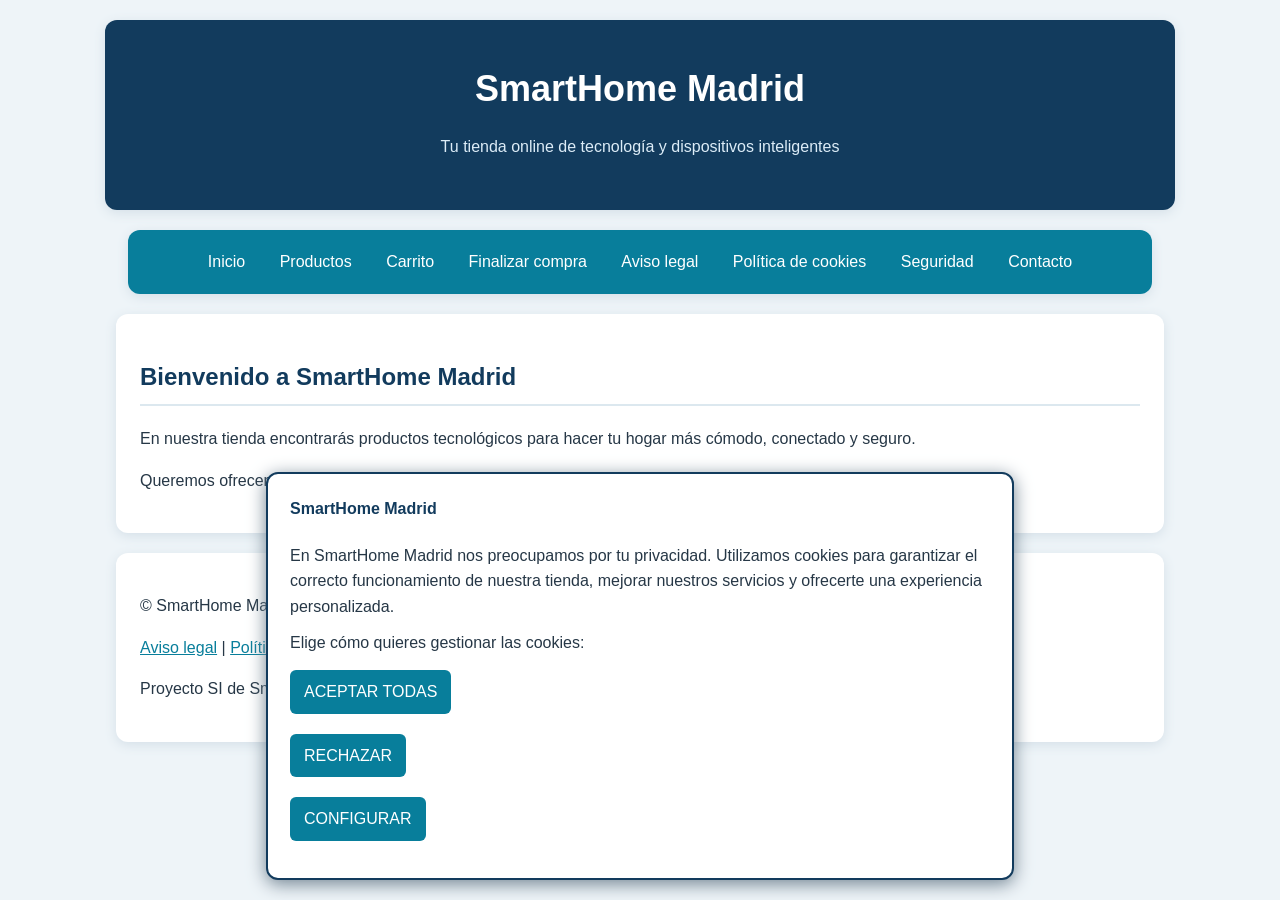
==== commit b51086c1: "Actualizar texto del pie de pagina" ====
--- a/index.html
+++ b/index.html
@@ -59,7 +59,7 @@
     <div>
         <p>&copy; SmartHome Madrid - Tienda online de tecnología</p>
         <p><a href="aviso-legal.html">Aviso legal</a> | <a href="cookies.html">Política de cookies</a></p>
-        <p>Proyecto educativo. Los datos de la empresa son ficticios.</p>
+        <p>Proyecto SI de SmartHome Madrid.</p>
     </div>
 
 </body>
